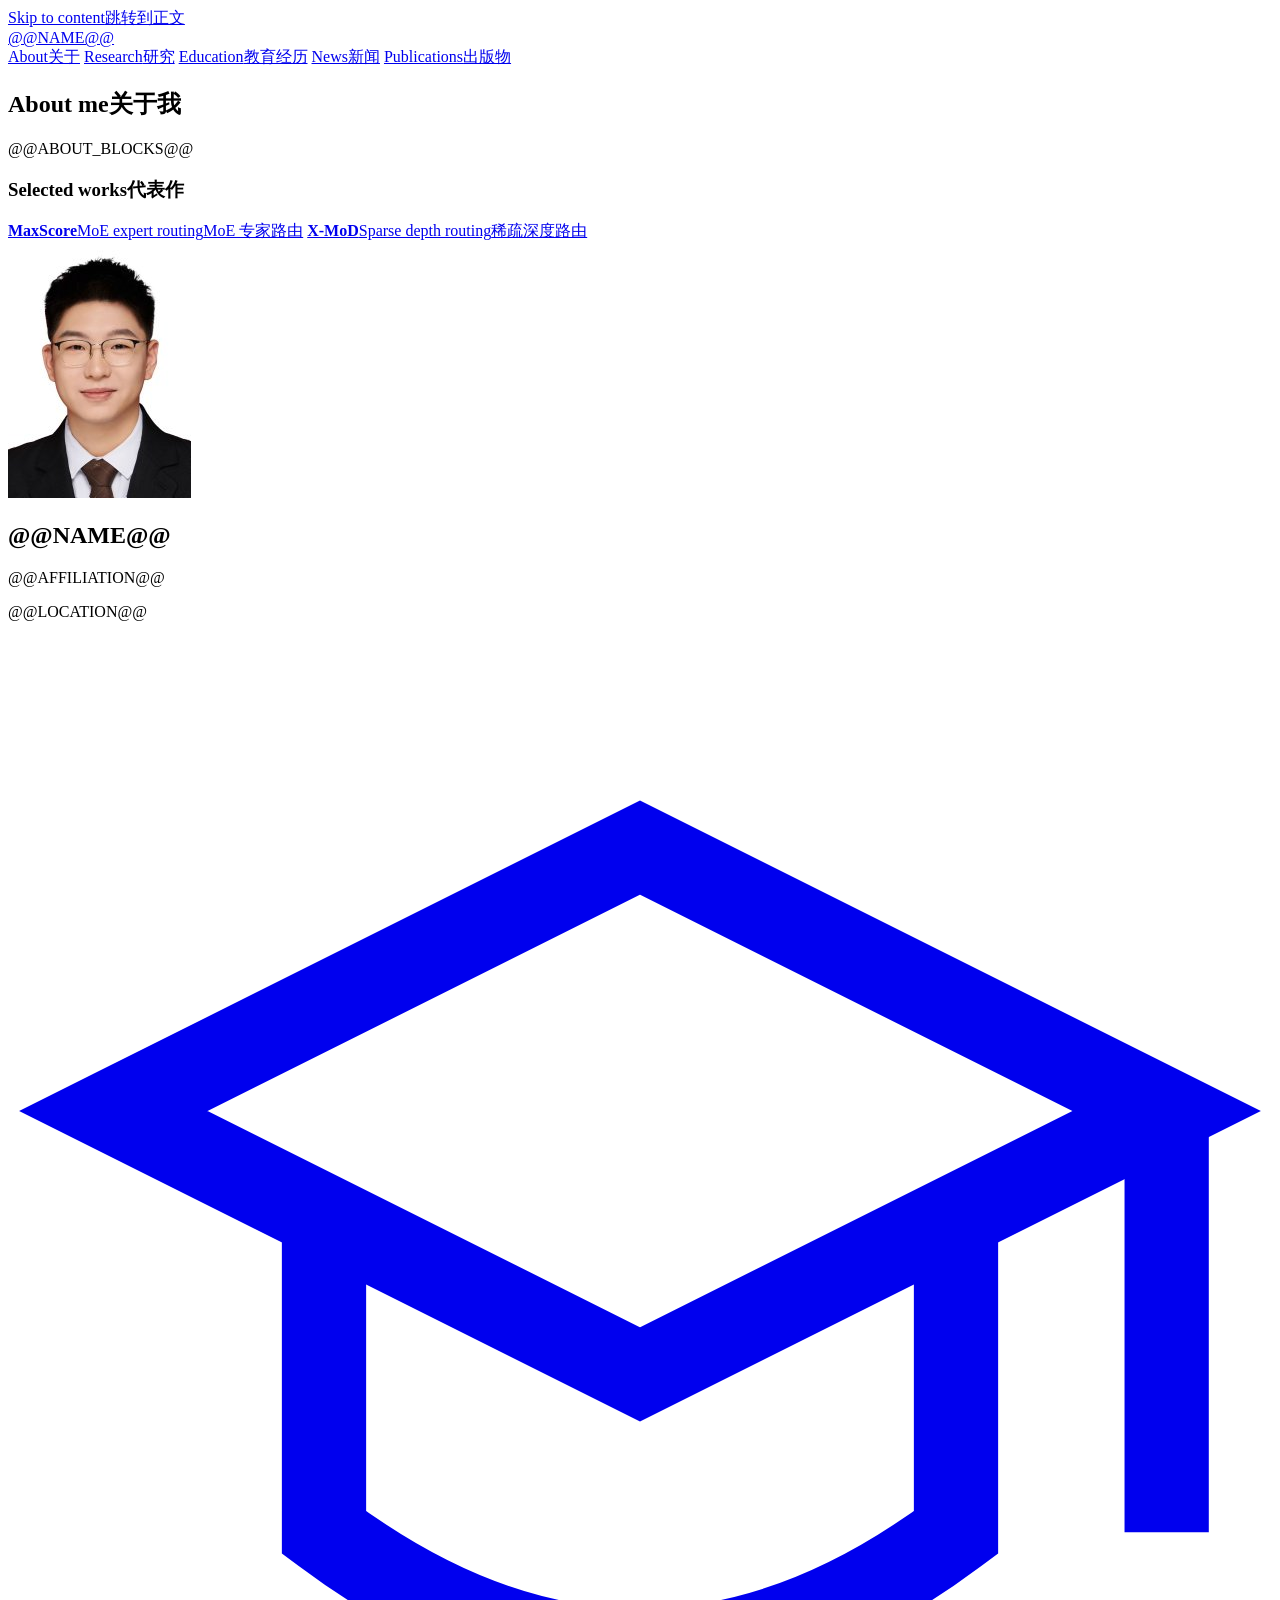
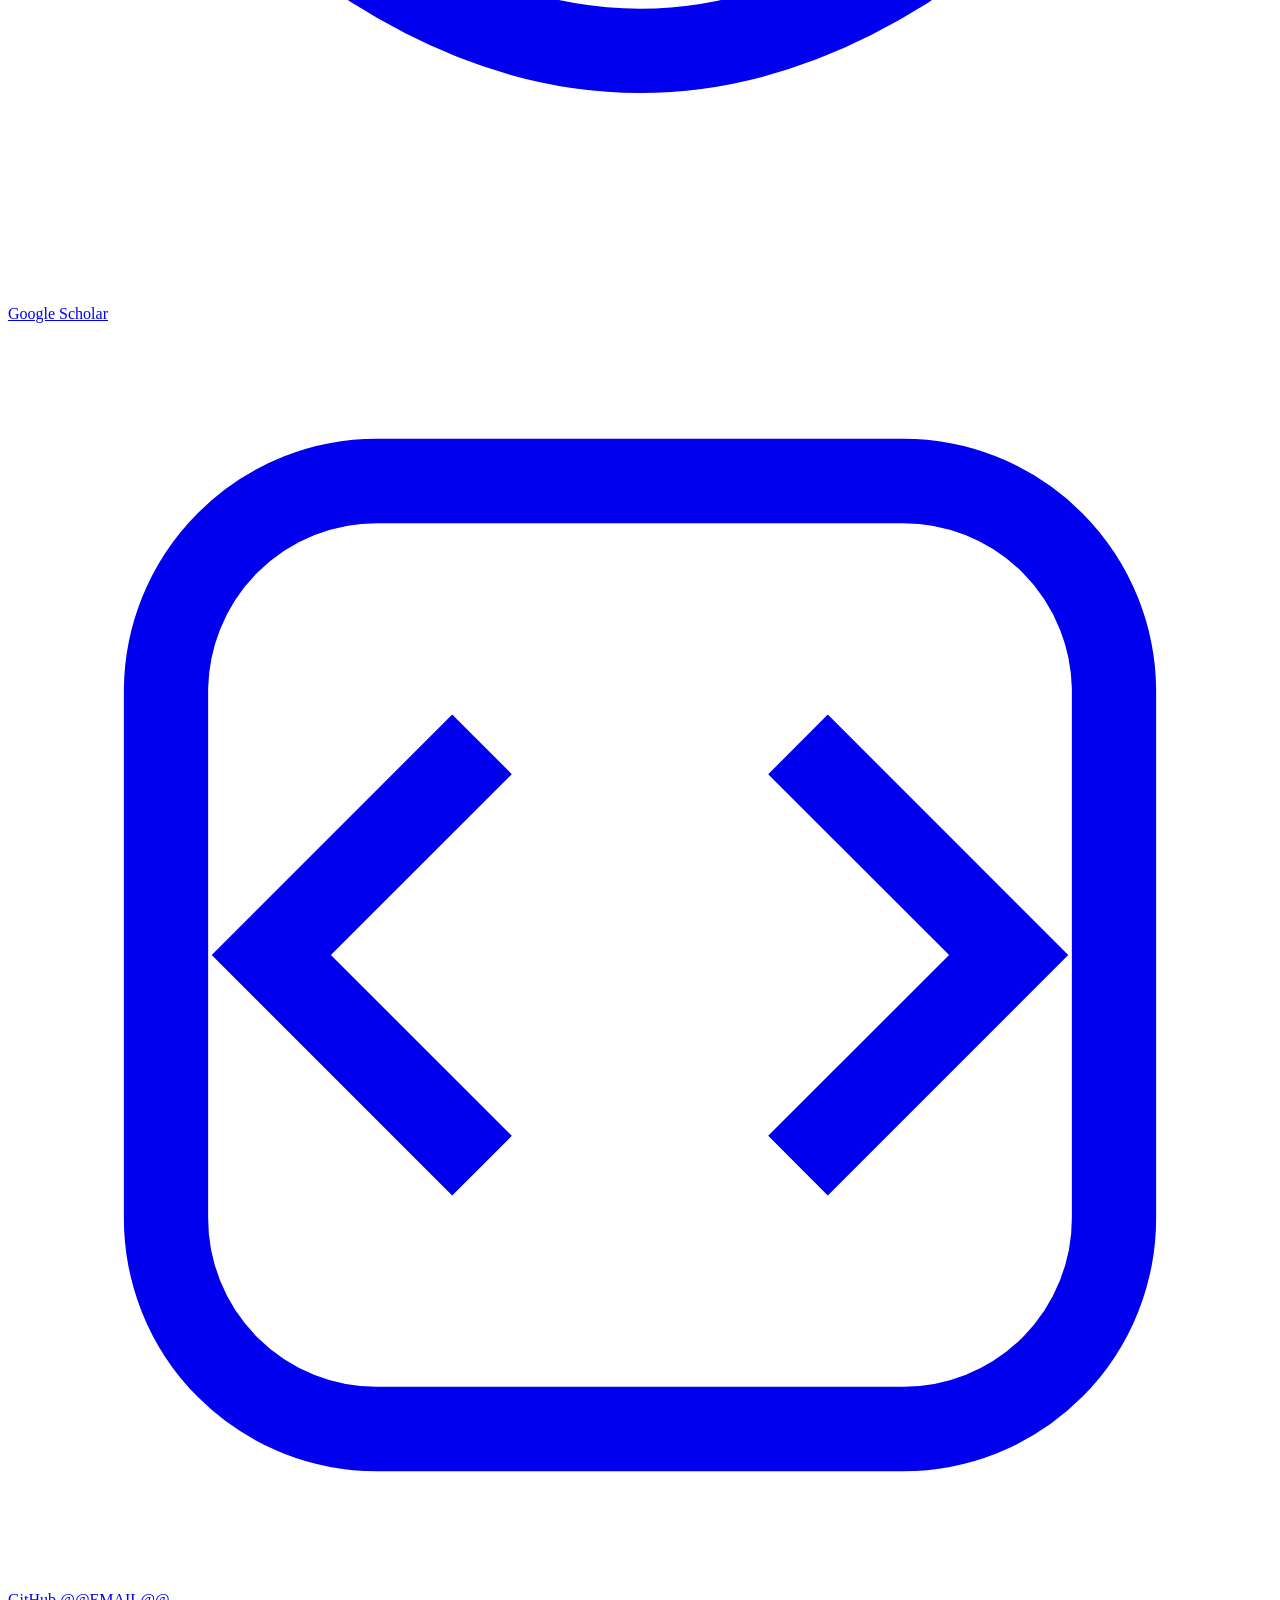
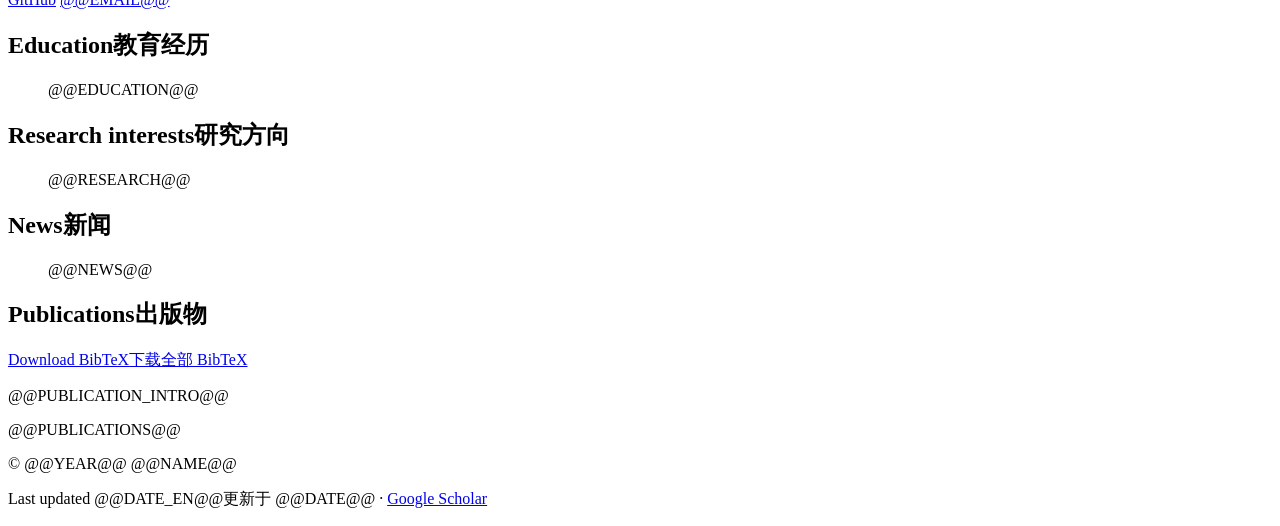
==== template.html @ a6910077 "Highlight conditional computation and selected works" ====
<!doctype html>
<html lang="en">
<head>
  <meta charset="utf-8">
  <meta name="viewport" content="width=device-width, initial-scale=1">
  <meta name="description" content="@@DESCRIPTION@@">
  <meta name="theme-color" content="#2459a9">
  <meta property="og:type" content="profile">
  <meta property="og:title" content="@@NAME@@ | Tianjin University">
  <meta property="og:description" content="@@DESCRIPTION@@">
  <meta property="og:url" content="@@SITE_URL@@">
  <meta property="og:image" content="@@SITE_URL@@assets/portrait.jpg">
  <link rel="canonical" href="@@SITE_URL@@">
  <link rel="icon" href="data:image/svg+xml,%3Csvg xmlns='http://www.w3.org/2000/svg' viewBox='0 0 64 64'%3E%3Crect width='64' height='64' rx='12' fill='%232459a9'/%3E%3Ctext x='32' y='43' font-size='33' text-anchor='middle' fill='white' font-family='Georgia'%3EYF%3C/text%3E%3C/svg%3E">
  <title>@@NAME@@ | Tianjin University</title>
  <style>@@CSS@@</style>
  <script type="application/ld+json">@@STRUCTURED_DATA@@</script>
</head>
<body>
  <a class="skip-link" href="#main"><span data-lang="en">Skip to content</span><span data-lang="zh">跳转到正文</span></a>
  <header class="site-header">
    <div class="header-inner">
      <a class="brand" href="#top">@@NAME@@</a>
      <nav class="site-nav" aria-label="Main navigation">
        <a class="about-nav" href="#about"><span data-lang="en">About</span><span data-lang="zh">关于</span></a>
        <a class="research-nav" href="#research"><span data-lang="en">Research</span><span data-lang="zh">研究</span></a>
        <a class="education-nav" href="#education"><span data-lang="en">Education</span><span data-lang="zh">教育经历</span></a>
        <a href="#news"><span data-lang="en">News</span><span data-lang="zh">新闻</span></a>
        <a href="#publications"><span data-lang="en">Publications</span><span data-lang="zh">出版物</span></a>
      </nav>
      <button id="language-toggle" class="language-toggle" type="button" aria-label="切换为中文" data-enhanced hidden>中文</button>
    </div>
  </header>
  <main class="layout" id="main">
    <div class="intro-row" id="top">
      <section class="about" id="about" aria-labelledby="about-heading">
        <h2 id="about-heading"><span data-lang="en">About me</span><span data-lang="zh">关于我</span></h2>
        @@ABOUT_BLOCKS@@
        <div class="featured-works" role="group" aria-labelledby="featured-works-heading">
          <h3 id="featured-works-heading"><span data-lang="en">Selected works</span><span data-lang="zh">代表作</span></h3>
          <div class="featured-links">
            <a href="#maxscore2025"><strong>MaxScore</strong><span data-lang="en">MoE expert routing</span><span data-lang="zh">MoE 专家路由</span></a>
            <a href="#xmod2026"><strong>X-MoD</strong><span data-lang="en">Sparse depth routing</span><span data-lang="zh">稀疏深度路由</span></a>
          </div>
        </div>
      </section>
      <aside class="profile" aria-label="Researcher profile">
      <img class="portrait" src="assets/portrait.jpg" width="183" height="256" alt="Portrait of @@NAME@@" fetchpriority="high">
      <div class="profile-info">
        <h1>@@NAME@@</h1>
        <p class="affiliation">@@AFFILIATION@@</p>
        <p class="location">@@LOCATION@@</p>
        <div class="profile-links">
          <a href="@@SCHOLAR@@" target="_blank" rel="noopener noreferrer"><svg viewBox="0 0 24 24" fill="none" stroke="currentColor" stroke-width="1.6" aria-hidden="true"><path d="m2 9 10-5 10 5-10 5-10-5Z"/><path d="M6 11v6c4 3 8 3 12 0v-6M22 9v8"/></svg>Google Scholar</a>
          <a href="@@GITHUB@@" target="_blank" rel="noopener noreferrer"><svg viewBox="0 0 24 24" fill="none" stroke="currentColor" stroke-width="1.6" aria-hidden="true"><rect x="3" y="3" width="18" height="18" rx="4"/><path d="m9 8-4 4 4 4m6-8 4 4-4 4"/></svg>GitHub</a>
          <a href="mailto:@@EMAIL@@">@@EMAIL@@</a>
        </div>
      </div>
    </aside>
    </div>
    <div class="background-row">
      <section class="education" id="education" aria-labelledby="education-heading">
        <h2 id="education-heading"><span data-lang="en">Education</span><span data-lang="zh">教育经历</span></h2>
        <ol class="education-list">@@EDUCATION@@</ol>
      </section>
      <section class="research" id="research" aria-labelledby="research-heading">
        <h2 id="research-heading"><span data-lang="en">Research interests</span><span data-lang="zh">研究方向</span></h2>
        <ul class="research-list">@@RESEARCH@@</ul>
      </section>
    </div>
      <section class="news" id="news" aria-labelledby="news-heading">
        <div class="section-heading">
          <h2 id="news-heading"><span data-lang="en">News</span><span data-lang="zh">新闻</span></h2>
        </div>
        <ul class="news-list">@@NEWS@@</ul>
      </section>
      <section id="publications" aria-labelledby="publications-heading">
        <div class="section-heading">
          <h2 id="publications-heading"><span data-lang="en">Publications</span><span data-lang="zh">出版物</span></h2>
          <a class="small-link" href="publications.bib" download><span data-lang="en">Download BibTeX</span><span data-lang="zh">下载全部 BibTeX</span></a>
        </div>
        <p class="publication-intro">@@PUBLICATION_INTRO@@</p>
        <div id="publication-list">@@PUBLICATIONS@@</div>
      </section>
  </main>
  <footer class="site-footer">
    <p>© @@YEAR@@ @@NAME@@</p>
    <p><span data-lang="en">Last updated @@DATE_EN@@</span><span data-lang="zh">更新于 @@DATE@@</span> · <a href="@@SCHOLAR@@" target="_blank" rel="noopener noreferrer">Google Scholar</a></p>
  </footer>
  <dialog class="figure-dialog" id="figure-dialog" aria-labelledby="figure-dialog-title">
    <div class="figure-dialog-header">
      <h2 id="figure-dialog-title"></h2>
      <button id="close-figure" type="button"><span data-lang="en">Close</span><span data-lang="zh">关闭</span></button>
    </div>
    <img id="figure-dialog-image" alt="">
    <div class="figure-dialog-footer"><p id="figure-dialog-caption"></p></div>
  </dialog>
  <script>@@JS@@</script>
</body>
</html>
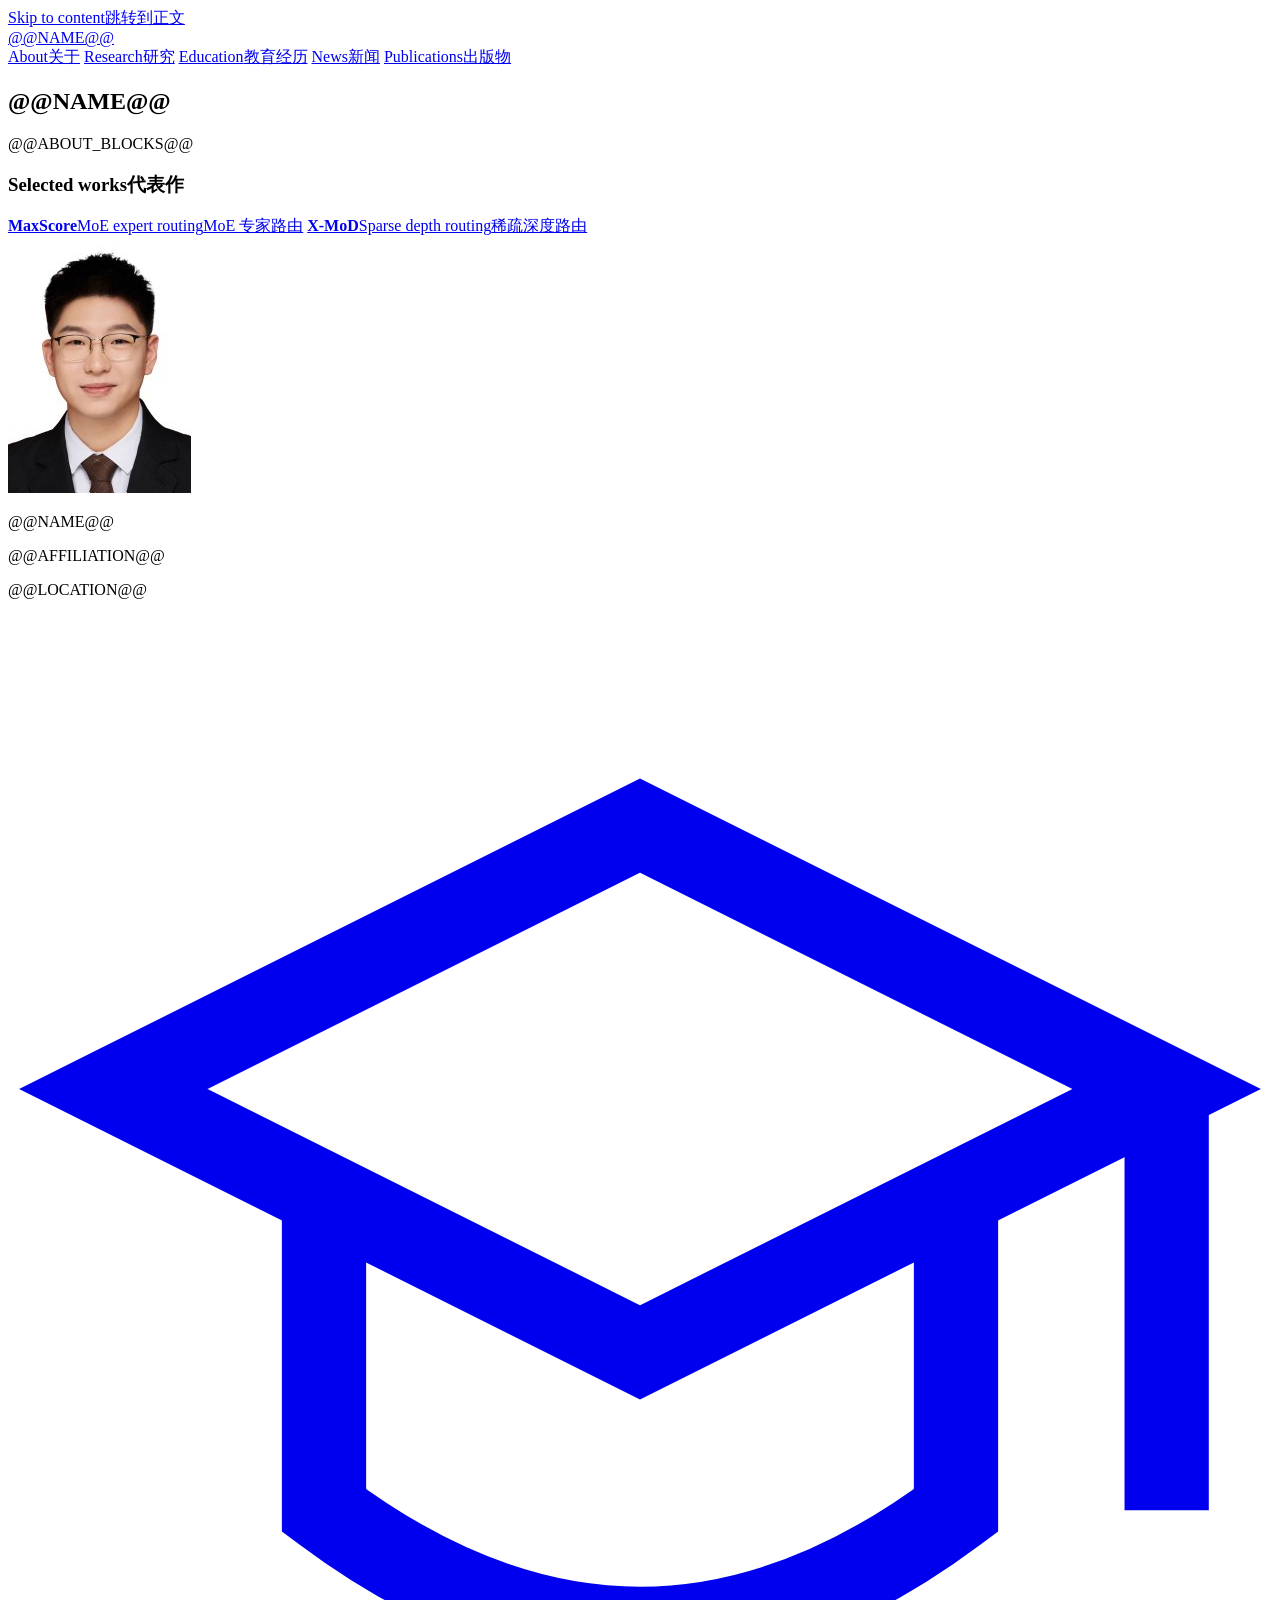
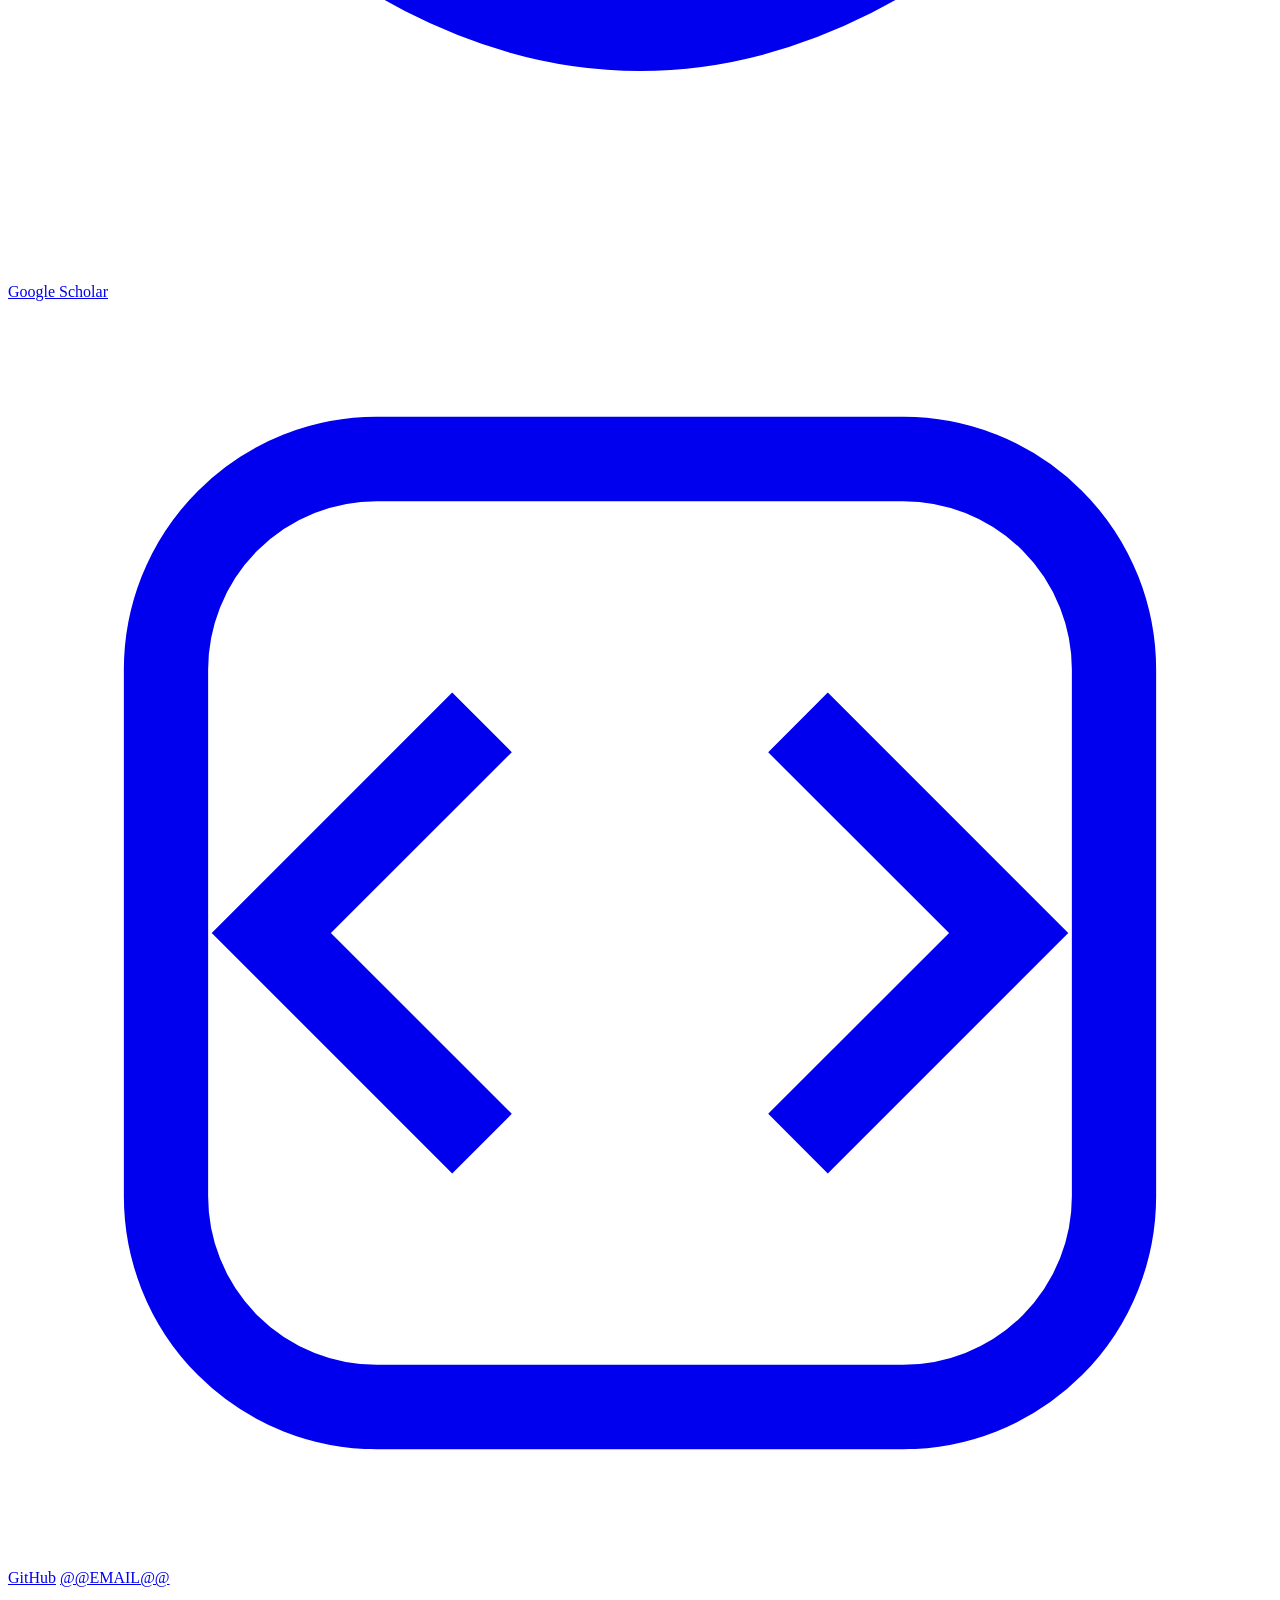
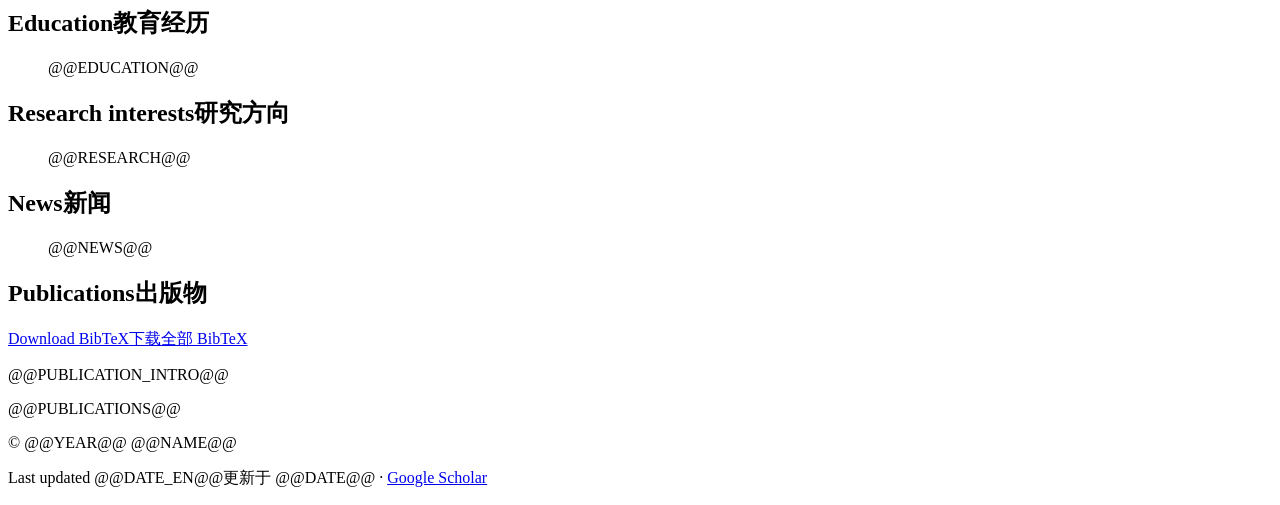
==== commit 0acb2c76: "Polish academic homepage layout and typography" ====
--- a/template.html
+++ b/template.html
@@ -34,7 +34,7 @@
   <main class="layout" id="main">
     <div class="intro-row" id="top">
       <section class="about" id="about" aria-labelledby="about-heading">
-        <h2 id="about-heading"><span data-lang="en">About me</span><span data-lang="zh">关于我</span></h2>
+        <h1 id="about-heading">@@NAME@@</h1>
         @@ABOUT_BLOCKS@@
         <div class="featured-works" role="group" aria-labelledby="featured-works-heading">
           <h3 id="featured-works-heading"><span data-lang="en">Selected works</span><span data-lang="zh">代表作</span></h3>
@@ -47,7 +47,7 @@
       <aside class="profile" aria-label="Researcher profile">
       <img class="portrait" src="assets/portrait.jpg" width="183" height="256" alt="Portrait of @@NAME@@" fetchpriority="high">
       <div class="profile-info">
-        <h1>@@NAME@@</h1>
+        <p class="profile-name" aria-hidden="true">@@NAME@@</p>
         <p class="affiliation">@@AFFILIATION@@</p>
         <p class="location">@@LOCATION@@</p>
         <div class="profile-links">
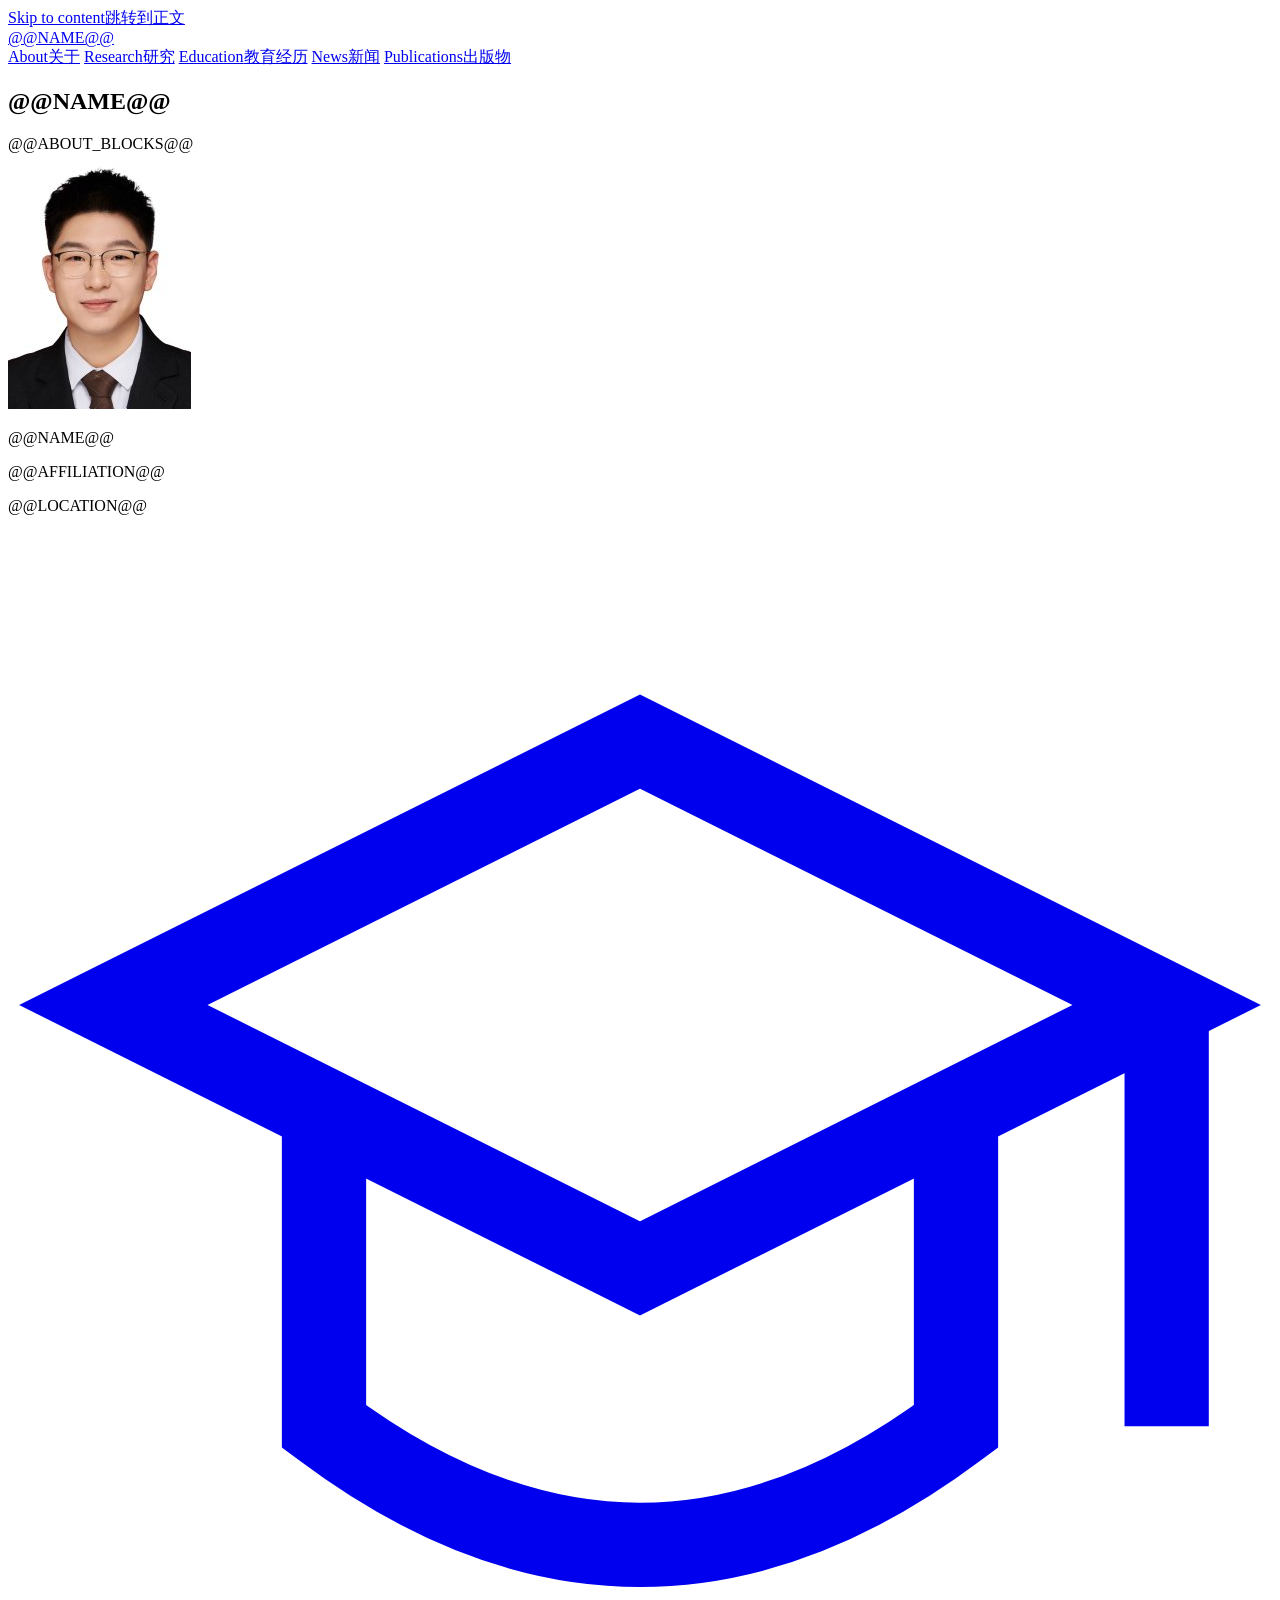
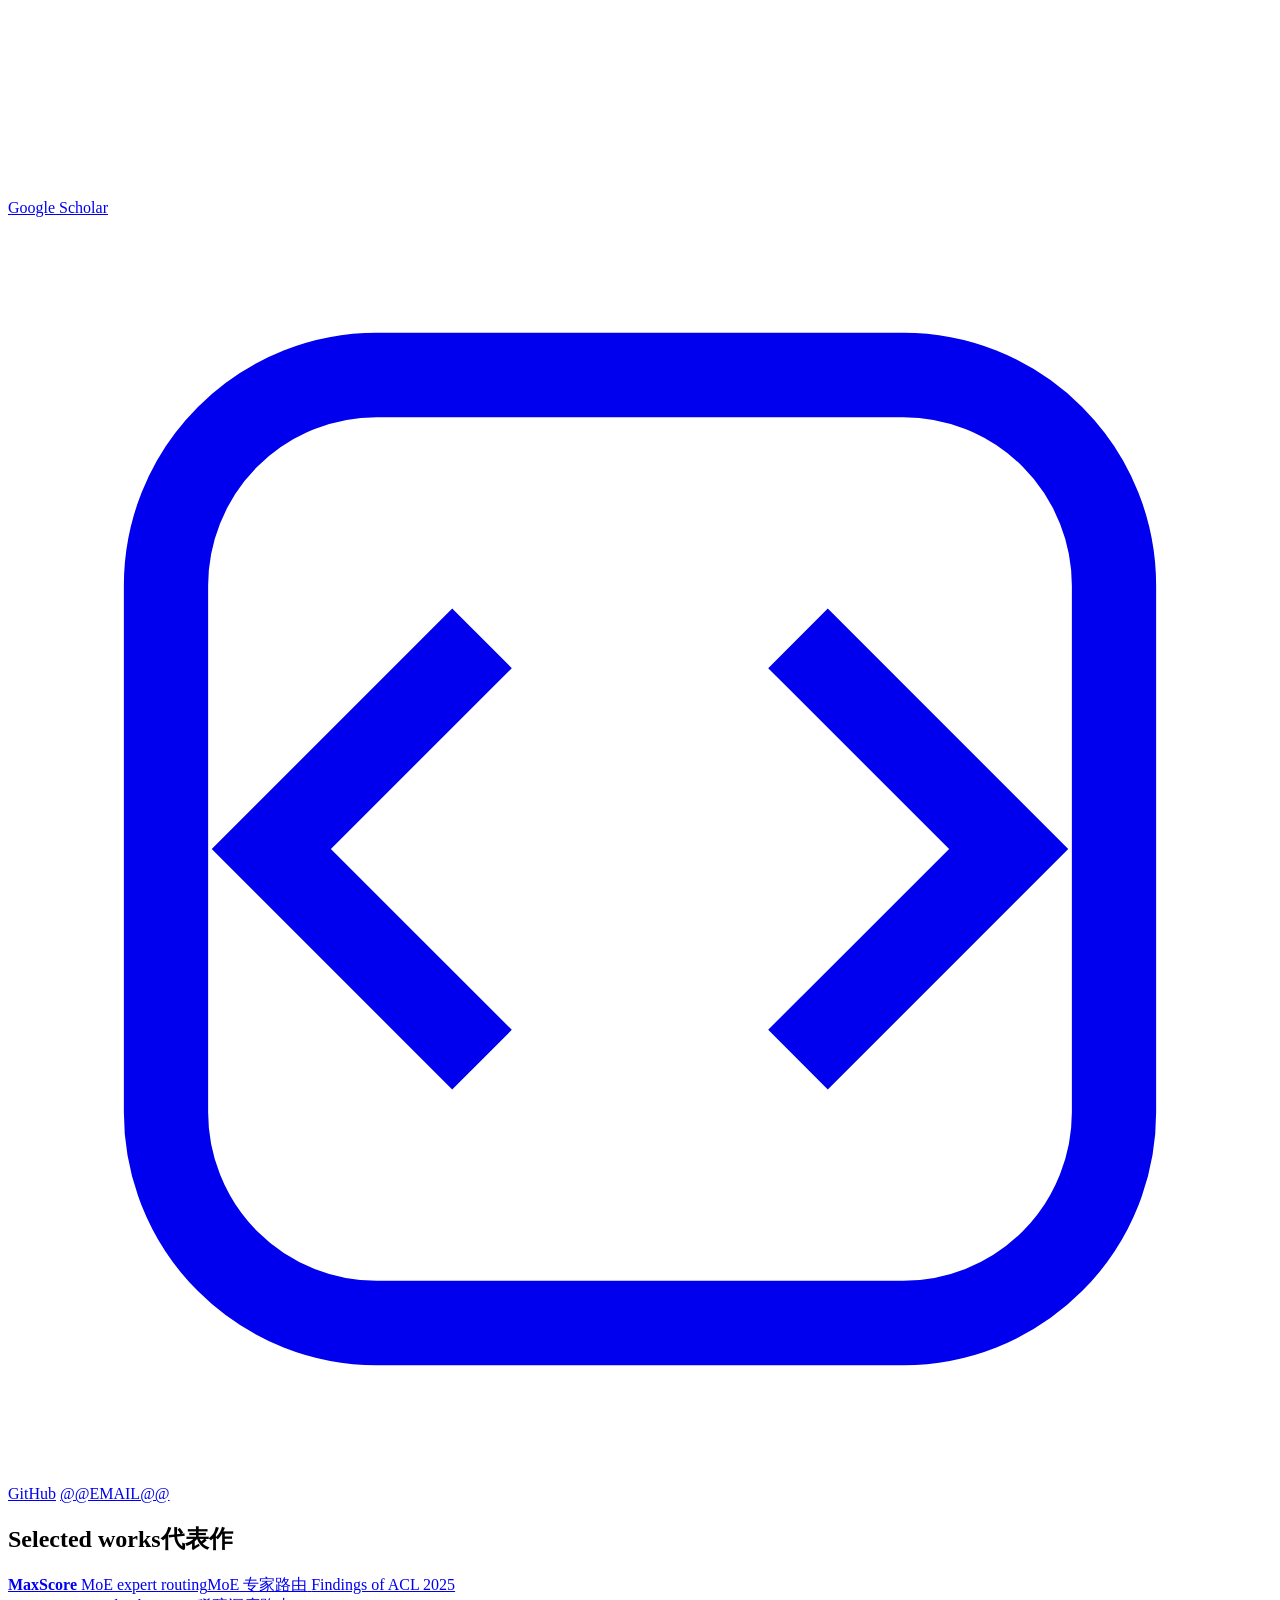
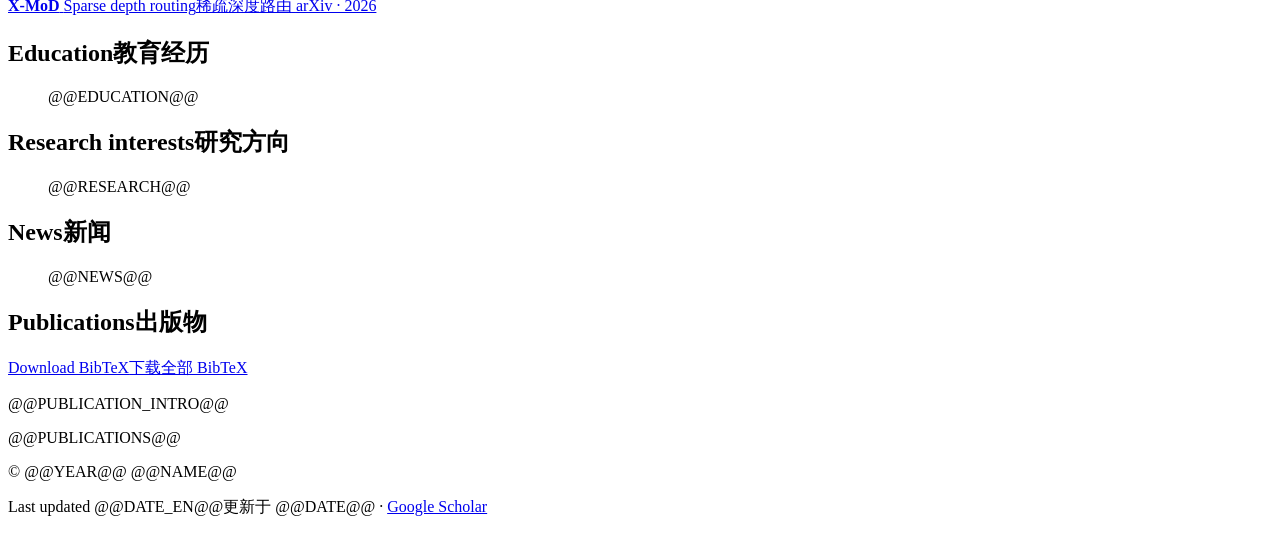
==== commit 8339619f: "Distinguish selected works and polish the academic homepage hero" ====
--- a/template.html
+++ b/template.html
@@ -4,14 +4,14 @@
   <meta charset="utf-8">
   <meta name="viewport" content="width=device-width, initial-scale=1">
   <meta name="description" content="@@DESCRIPTION@@">
-  <meta name="theme-color" content="#2459a9">
+  <meta name="theme-color" content="#174e69">
   <meta property="og:type" content="profile">
   <meta property="og:title" content="@@NAME@@ | Tianjin University">
   <meta property="og:description" content="@@DESCRIPTION@@">
   <meta property="og:url" content="@@SITE_URL@@">
   <meta property="og:image" content="@@SITE_URL@@assets/portrait.jpg">
   <link rel="canonical" href="@@SITE_URL@@">
-  <link rel="icon" href="data:image/svg+xml,%3Csvg xmlns='http://www.w3.org/2000/svg' viewBox='0 0 64 64'%3E%3Crect width='64' height='64' rx='12' fill='%232459a9'/%3E%3Ctext x='32' y='43' font-size='33' text-anchor='middle' fill='white' font-family='Georgia'%3EYF%3C/text%3E%3C/svg%3E">
+  <link rel="icon" href="data:image/svg+xml,%3Csvg xmlns='http://www.w3.org/2000/svg' viewBox='0 0 64 64'%3E%3Crect width='64' height='64' rx='12' fill='%23174e69'/%3E%3Ctext x='32' y='43' font-size='33' text-anchor='middle' fill='white' font-family='Georgia'%3EYF%3C/text%3E%3C/svg%3E">
   <title>@@NAME@@ | Tianjin University</title>
   <style>@@CSS@@</style>
   <script type="application/ld+json">@@STRUCTURED_DATA@@</script>
@@ -36,27 +36,50 @@
       <section class="about" id="about" aria-labelledby="about-heading">
         <h1 id="about-heading">@@NAME@@</h1>
         @@ABOUT_BLOCKS@@
-        <div class="featured-works" role="group" aria-labelledby="featured-works-heading">
-          <h3 id="featured-works-heading"><span data-lang="en">Selected works</span><span data-lang="zh">代表作</span></h3>
-          <div class="featured-links">
-            <a href="#maxscore2025"><strong>MaxScore</strong><span data-lang="en">MoE expert routing</span><span data-lang="zh">MoE 专家路由</span></a>
-            <a href="#xmod2026"><strong>X-MoD</strong><span data-lang="en">Sparse depth routing</span><span data-lang="zh">稀疏深度路由</span></a>
+      </section>
+      <aside class="profile" aria-label="Researcher profile">
+        <img class="portrait" src="assets/portrait.jpg" width="183" height="256" alt="Portrait of @@NAME@@" fetchpriority="high">
+        <div class="profile-info">
+          <p class="profile-name" aria-hidden="true">@@NAME@@</p>
+          <p class="affiliation">@@AFFILIATION@@</p>
+          <p class="location">@@LOCATION@@</p>
+          <div class="profile-links">
+            <a href="@@SCHOLAR@@" target="_blank" rel="noopener noreferrer"><svg viewBox="0 0 24 24" fill="none" stroke="currentColor" stroke-width="1.6" aria-hidden="true"><path d="m2 9 10-5 10 5-10 5-10-5Z"/><path d="M6 11v6c4 3 8 3 12 0v-6M22 9v8"/></svg>Google Scholar</a>
+            <a href="@@GITHUB@@" target="_blank" rel="noopener noreferrer"><svg viewBox="0 0 24 24" fill="none" stroke="currentColor" stroke-width="1.6" aria-hidden="true"><rect x="3" y="3" width="18" height="18" rx="4"/><path d="m9 8-4 4 4 4m6-8 4 4-4 4"/></svg>GitHub</a>
+            <a href="mailto:@@EMAIL@@">@@EMAIL@@</a>
           </div>
         </div>
+      </aside>
+      <section class="featured-works" aria-labelledby="featured-works-heading">
+        <h2 id="featured-works-heading"><span data-lang="en">Selected works</span><span data-lang="zh">代表作</span></h2>
+        <div class="featured-links">
+          <a class="featured-card featured-card--experts" href="#maxscore2025">
+            <div class="featured-card-copy">
+              <strong>MaxScore</strong>
+              <span class="featured-topic" data-lang="en">MoE expert routing</span><span class="featured-topic" data-lang="zh">MoE 专家路由</span>
+              <span class="featured-venue">Findings of ACL 2025</span>
+            </div>
+            <div class="feature-art expert-routing" aria-hidden="true">
+              <div class="expert-tokens"><i></i><i></i><i></i></div>
+              <div class="expert-paths"><i></i><i></i><i></i><i></i></div>
+              <div class="expert-nodes"><i></i><i></i><i></i></div>
+            </div>
+          </a>
+          <a class="featured-card featured-card--depth" href="#xmod2026">
+            <div class="featured-card-copy">
+              <strong>X-MoD</strong>
+              <span class="featured-topic" data-lang="en">Sparse depth routing</span><span class="featured-topic" data-lang="zh">稀疏深度路由</span>
+              <span class="featured-venue">arXiv · 2026</span>
+            </div>
+            <div class="feature-art depth-routing" aria-hidden="true">
+              <div class="depth-layer dense-layer"><i></i><i></i><i></i><i></i><i></i></div>
+              <div class="depth-layer sparse-layer"><i></i><i></i><i></i><i></i><i></i></div>
+              <div class="depth-layer sparse-layer"><i></i><i></i><i></i><i></i><i></i></div>
+              <div class="depth-layer dense-layer"><i></i><i></i><i></i><i></i><i></i></div>
+            </div>
+          </a>
+        </div>
       </section>
-      <aside class="profile" aria-label="Researcher profile">
-      <img class="portrait" src="assets/portrait.jpg" width="183" height="256" alt="Portrait of @@NAME@@" fetchpriority="high">
-      <div class="profile-info">
-        <p class="profile-name" aria-hidden="true">@@NAME@@</p>
-        <p class="affiliation">@@AFFILIATION@@</p>
-        <p class="location">@@LOCATION@@</p>
-        <div class="profile-links">
-          <a href="@@SCHOLAR@@" target="_blank" rel="noopener noreferrer"><svg viewBox="0 0 24 24" fill="none" stroke="currentColor" stroke-width="1.6" aria-hidden="true"><path d="m2 9 10-5 10 5-10 5-10-5Z"/><path d="M6 11v6c4 3 8 3 12 0v-6M22 9v8"/></svg>Google Scholar</a>
-          <a href="@@GITHUB@@" target="_blank" rel="noopener noreferrer"><svg viewBox="0 0 24 24" fill="none" stroke="currentColor" stroke-width="1.6" aria-hidden="true"><rect x="3" y="3" width="18" height="18" rx="4"/><path d="m9 8-4 4 4 4m6-8 4 4-4 4"/></svg>GitHub</a>
-          <a href="mailto:@@EMAIL@@">@@EMAIL@@</a>
-        </div>
-      </div>
-    </aside>
     </div>
     <div class="background-row">
       <section class="education" id="education" aria-labelledby="education-heading">
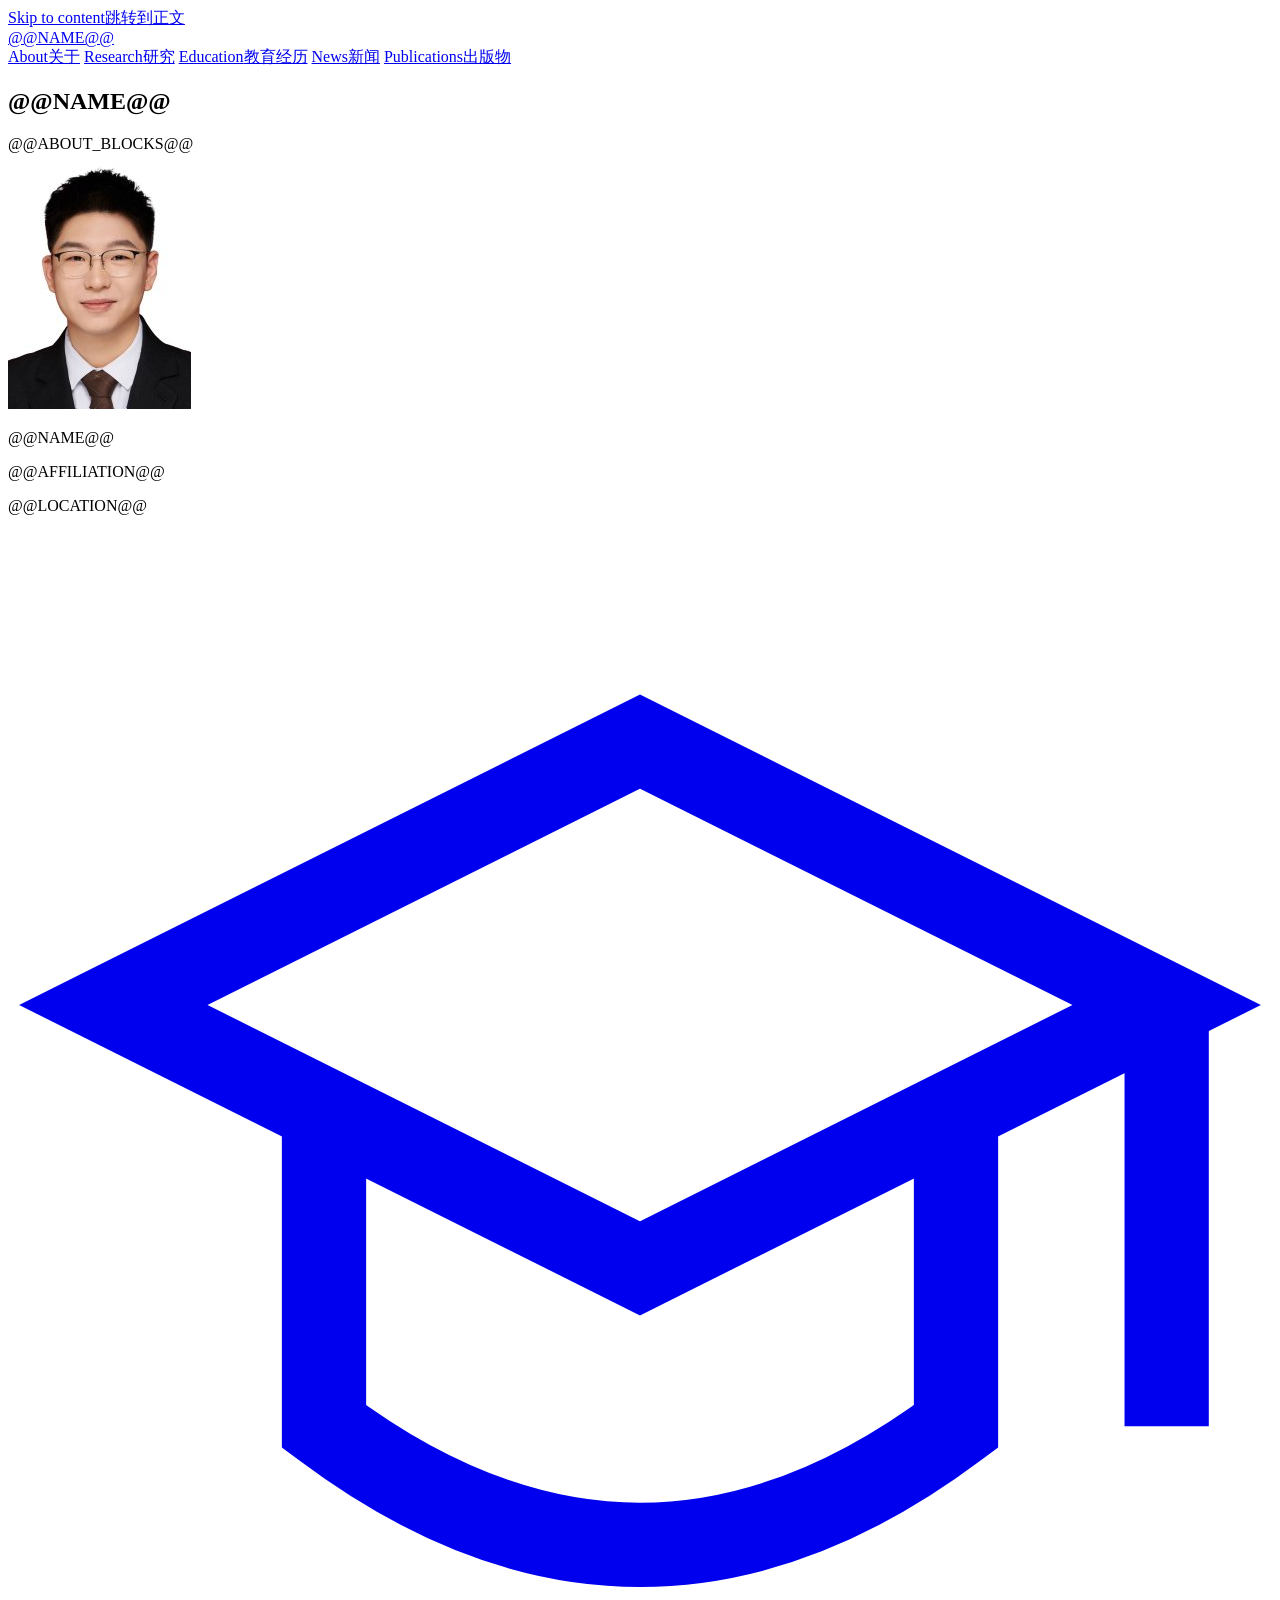
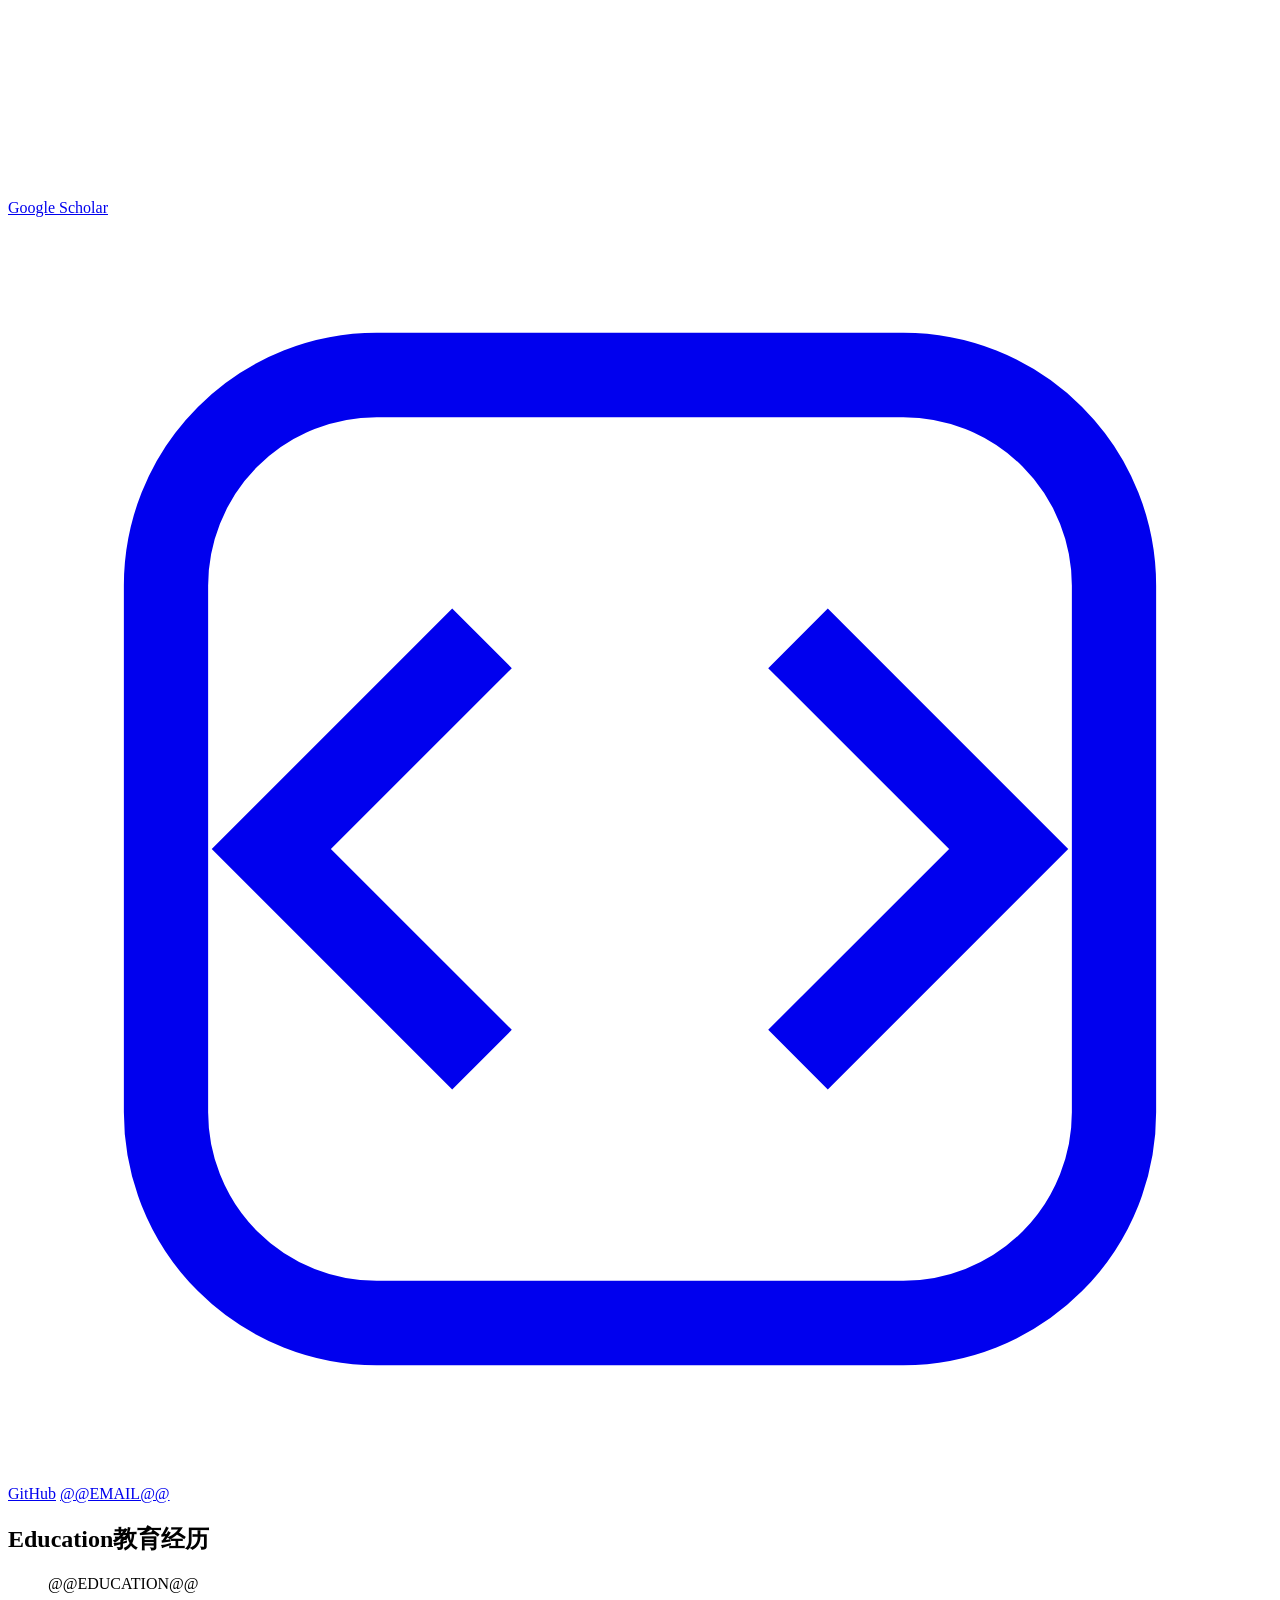
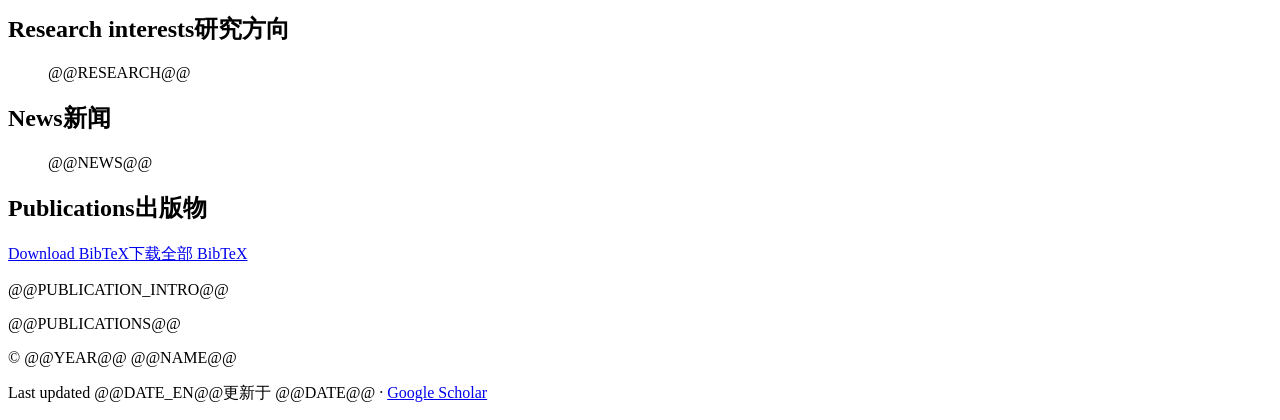
==== commit 7ccc486a: "Simplify the bilingual research introduction" ====
--- a/template.html
+++ b/template.html
@@ -50,36 +50,6 @@
           </div>
         </div>
       </aside>
-      <section class="featured-works" aria-labelledby="featured-works-heading">
-        <h2 id="featured-works-heading"><span data-lang="en">Selected works</span><span data-lang="zh">代表作</span></h2>
-        <div class="featured-links">
-          <a class="featured-card featured-card--experts" href="#maxscore2025">
-            <div class="featured-card-copy">
-              <strong>MaxScore</strong>
-              <span class="featured-topic" data-lang="en">MoE expert routing</span><span class="featured-topic" data-lang="zh">MoE 专家路由</span>
-              <span class="featured-venue">Findings of ACL 2025</span>
-            </div>
-            <div class="feature-art expert-routing" aria-hidden="true">
-              <div class="expert-tokens"><i></i><i></i><i></i></div>
-              <div class="expert-paths"><i></i><i></i><i></i><i></i></div>
-              <div class="expert-nodes"><i></i><i></i><i></i></div>
-            </div>
-          </a>
-          <a class="featured-card featured-card--depth" href="#xmod2026">
-            <div class="featured-card-copy">
-              <strong>X-MoD</strong>
-              <span class="featured-topic" data-lang="en">Sparse depth routing</span><span class="featured-topic" data-lang="zh">稀疏深度路由</span>
-              <span class="featured-venue">arXiv · 2026</span>
-            </div>
-            <div class="feature-art depth-routing" aria-hidden="true">
-              <div class="depth-layer dense-layer"><i></i><i></i><i></i><i></i><i></i></div>
-              <div class="depth-layer sparse-layer"><i></i><i></i><i></i><i></i><i></i></div>
-              <div class="depth-layer sparse-layer"><i></i><i></i><i></i><i></i><i></i></div>
-              <div class="depth-layer dense-layer"><i></i><i></i><i></i><i></i><i></i></div>
-            </div>
-          </a>
-        </div>
-      </section>
     </div>
     <div class="background-row">
       <section class="education" id="education" aria-labelledby="education-heading">
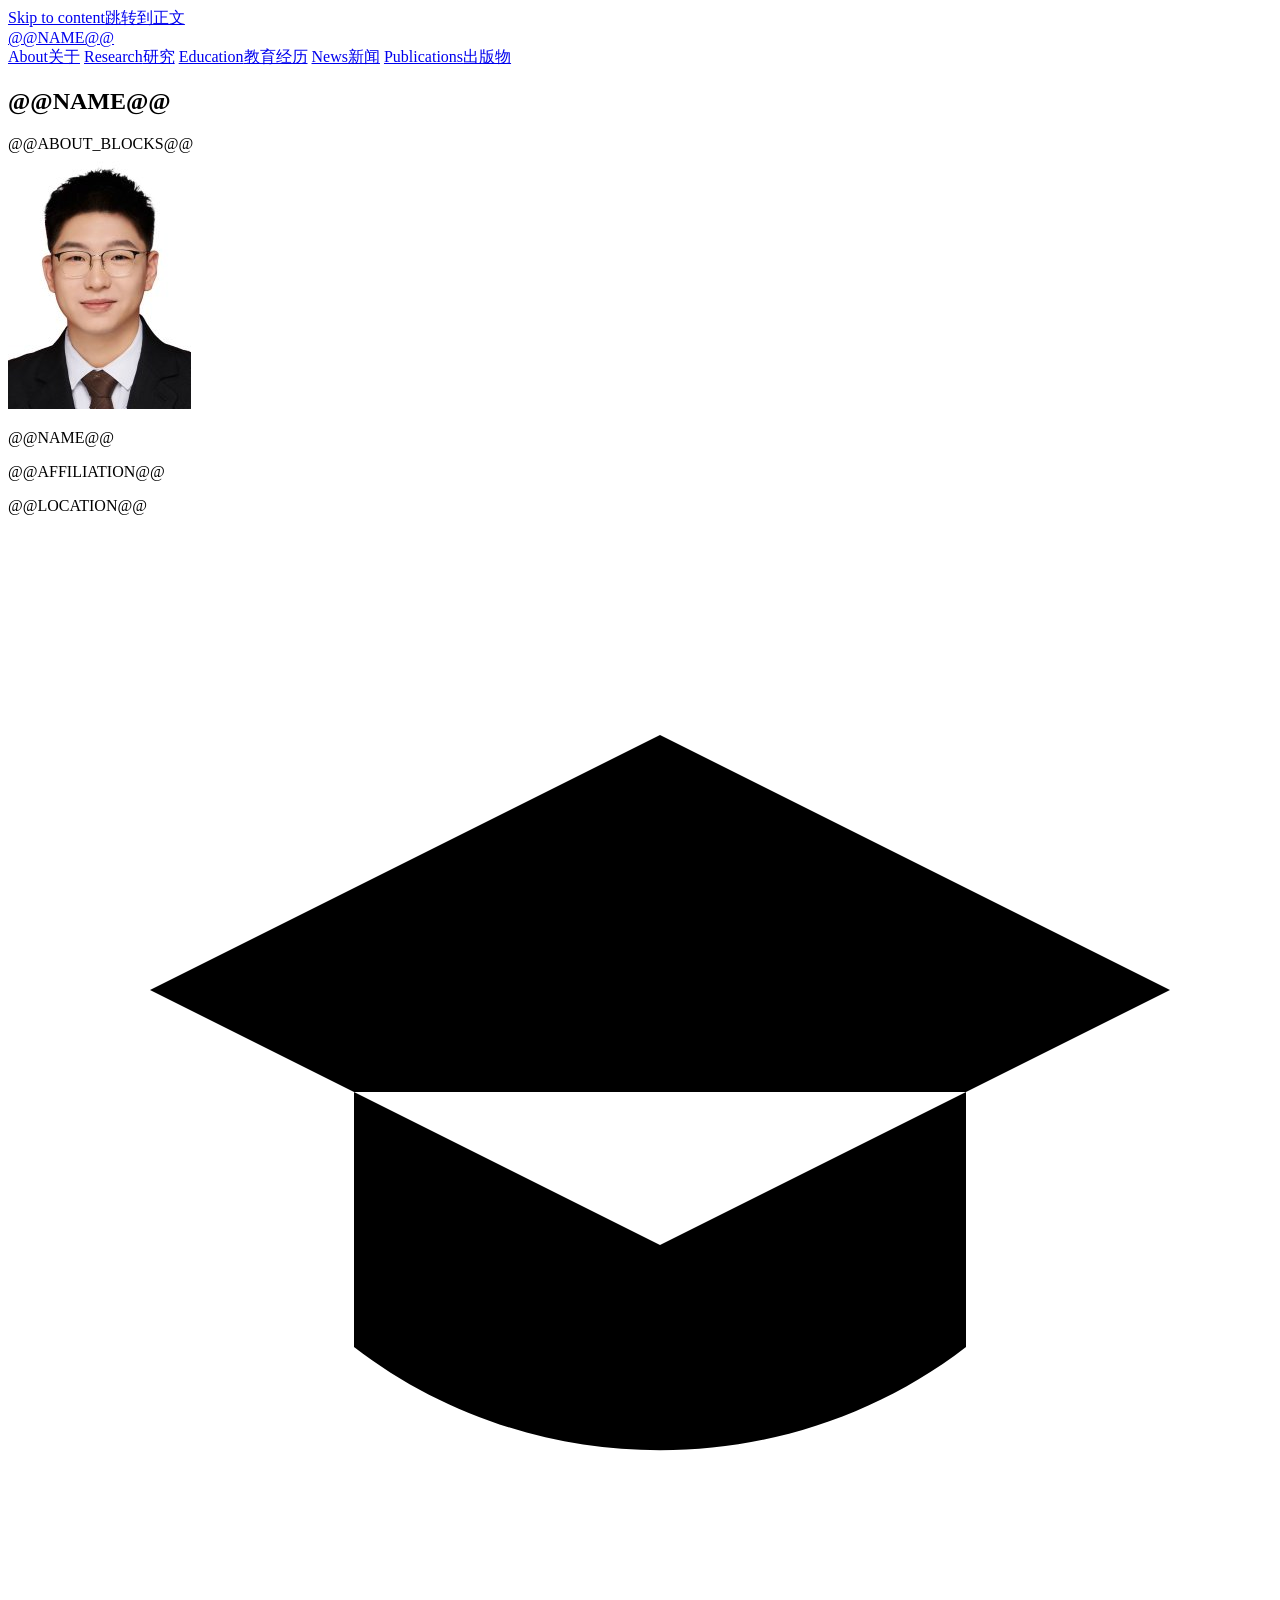
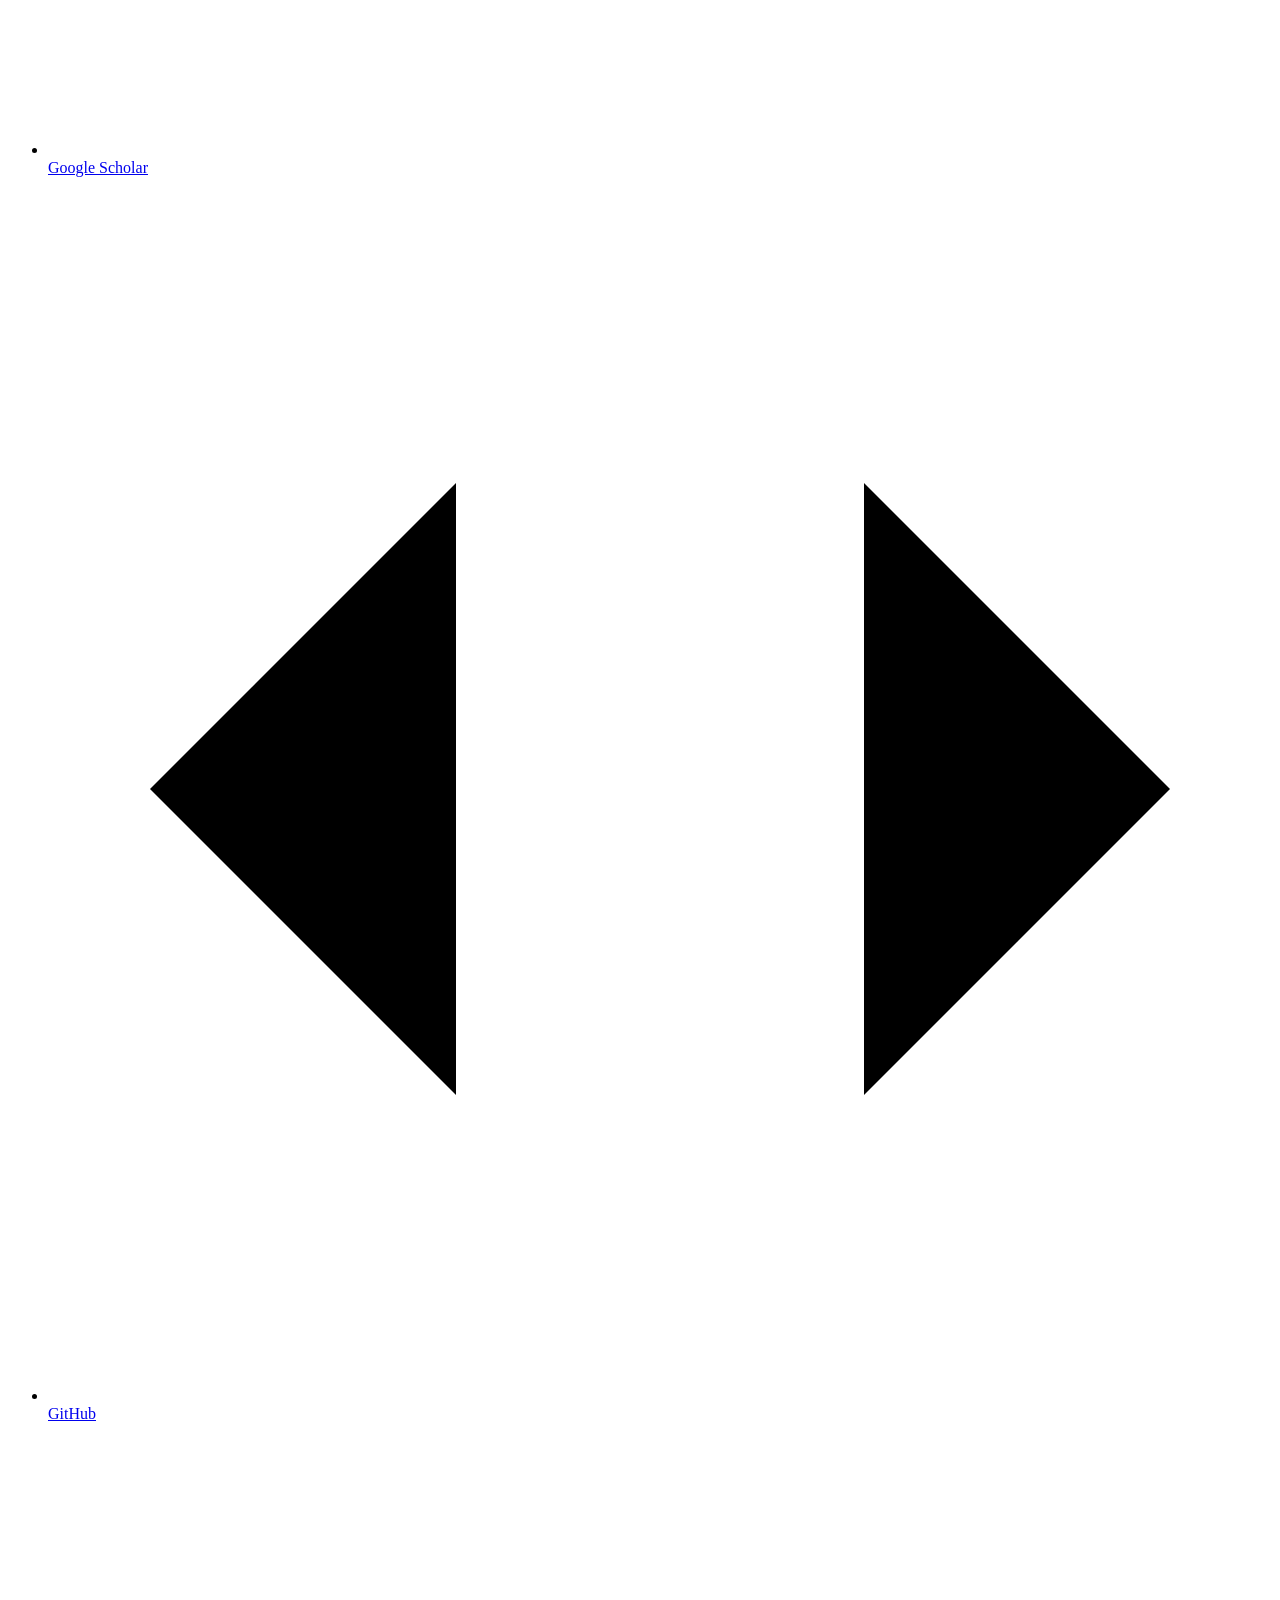
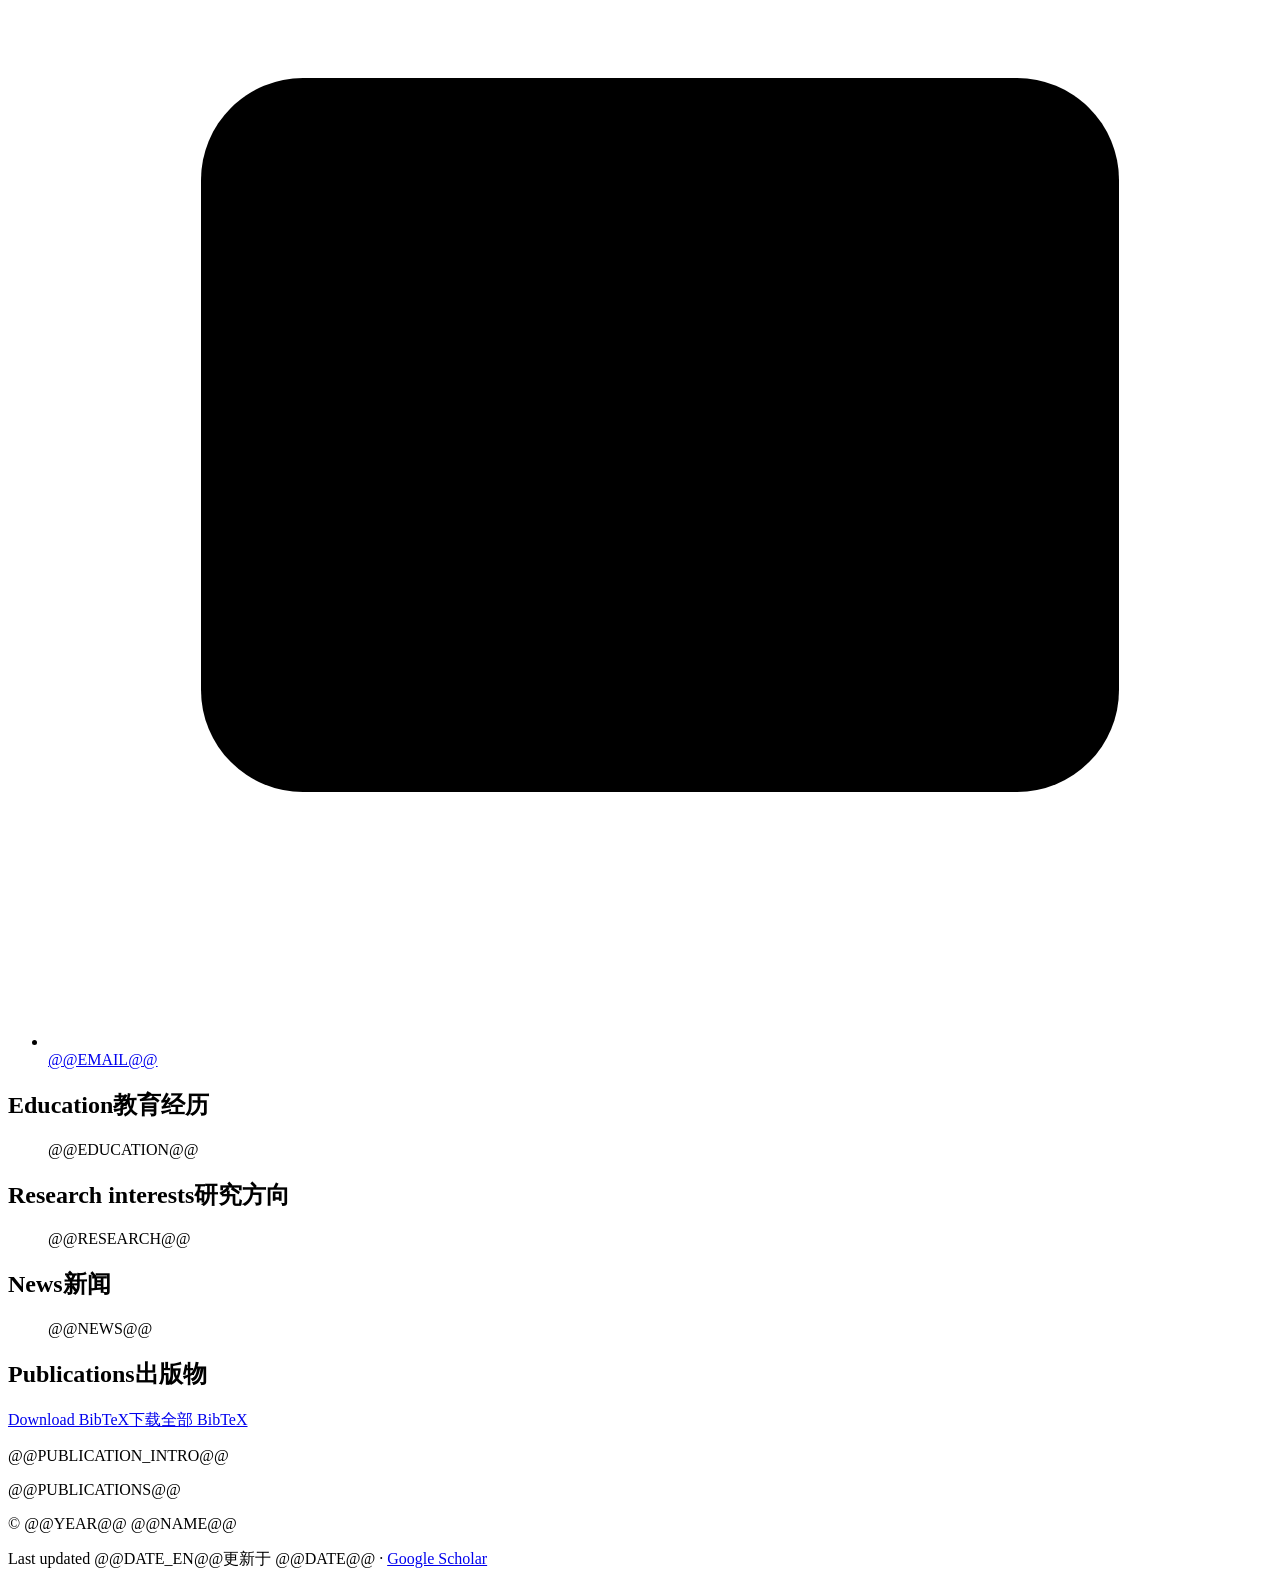
==== commit 4b6081d6: "Redesign profile and unify contact icons" ====
--- a/template.html
+++ b/template.html
@@ -38,17 +38,34 @@
         @@ABOUT_BLOCKS@@
       </section>
       <aside class="profile" aria-label="Researcher profile">
-        <img class="portrait" src="assets/portrait.jpg" width="183" height="256" alt="Portrait of @@NAME@@" fetchpriority="high">
-        <div class="profile-info">
-          <p class="profile-name" aria-hidden="true">@@NAME@@</p>
-          <p class="affiliation">@@AFFILIATION@@</p>
-          <p class="location">@@LOCATION@@</p>
-          <div class="profile-links">
-            <a href="@@SCHOLAR@@" target="_blank" rel="noopener noreferrer"><svg viewBox="0 0 24 24" fill="none" stroke="currentColor" stroke-width="1.6" aria-hidden="true"><path d="m2 9 10-5 10 5-10 5-10-5Z"/><path d="M6 11v6c4 3 8 3 12 0v-6M22 9v8"/></svg>Google Scholar</a>
-            <a href="@@GITHUB@@" target="_blank" rel="noopener noreferrer"><svg viewBox="0 0 24 24" fill="none" stroke="currentColor" stroke-width="1.6" aria-hidden="true"><rect x="3" y="3" width="18" height="18" rx="4"/><path d="m9 8-4 4 4 4m6-8 4 4-4 4"/></svg>GitHub</a>
-            <a href="mailto:@@EMAIL@@">@@EMAIL@@</a>
+        <div class="profile-identity">
+          <img class="portrait" src="assets/portrait.jpg" width="183" height="256" alt="Portrait of @@NAME@@" fetchpriority="high">
+          <div class="profile-info">
+            <p class="profile-name" aria-hidden="true">@@NAME@@</p>
+            <p class="affiliation">@@AFFILIATION@@</p>
+            <p class="location">@@LOCATION@@</p>
           </div>
         </div>
+        <ul class="profile-links">
+          <li>
+            <a href="@@SCHOLAR@@" target="_blank" rel="noopener noreferrer">
+              <span class="profile-icon"><svg viewBox="0 0 24 24" aria-hidden="true" focusable="false"><path d="m2 9 10-5 10 5-10 5-10-5Z M6 11v5c3.5 2.7 8.5 2.7 12 0v-5 M22 9v6"/></svg></span>
+              <span>Google Scholar</span>
+            </a>
+          </li>
+          <li>
+            <a href="@@GITHUB@@" target="_blank" rel="noopener noreferrer">
+              <span class="profile-icon"><svg viewBox="0 0 24 24" aria-hidden="true" focusable="false"><path d="m8 6-6 6 6 6m8-12 6 6-6 6m-2-14-4 16"/></svg></span>
+              <span>GitHub</span>
+            </a>
+          </li>
+          <li class="profile-email">
+            <a href="mailto:@@EMAIL@@">
+              <span class="profile-icon"><svg viewBox="0 0 24 24" aria-hidden="true" focusable="false"><rect x="3" y="5" width="18" height="14" rx="2"/><path d="m3 7 9 6 9-6"/></svg></span>
+              <span>@@EMAIL@@</span>
+            </a>
+          </li>
+        </ul>
       </aside>
     </div>
     <div class="background-row">
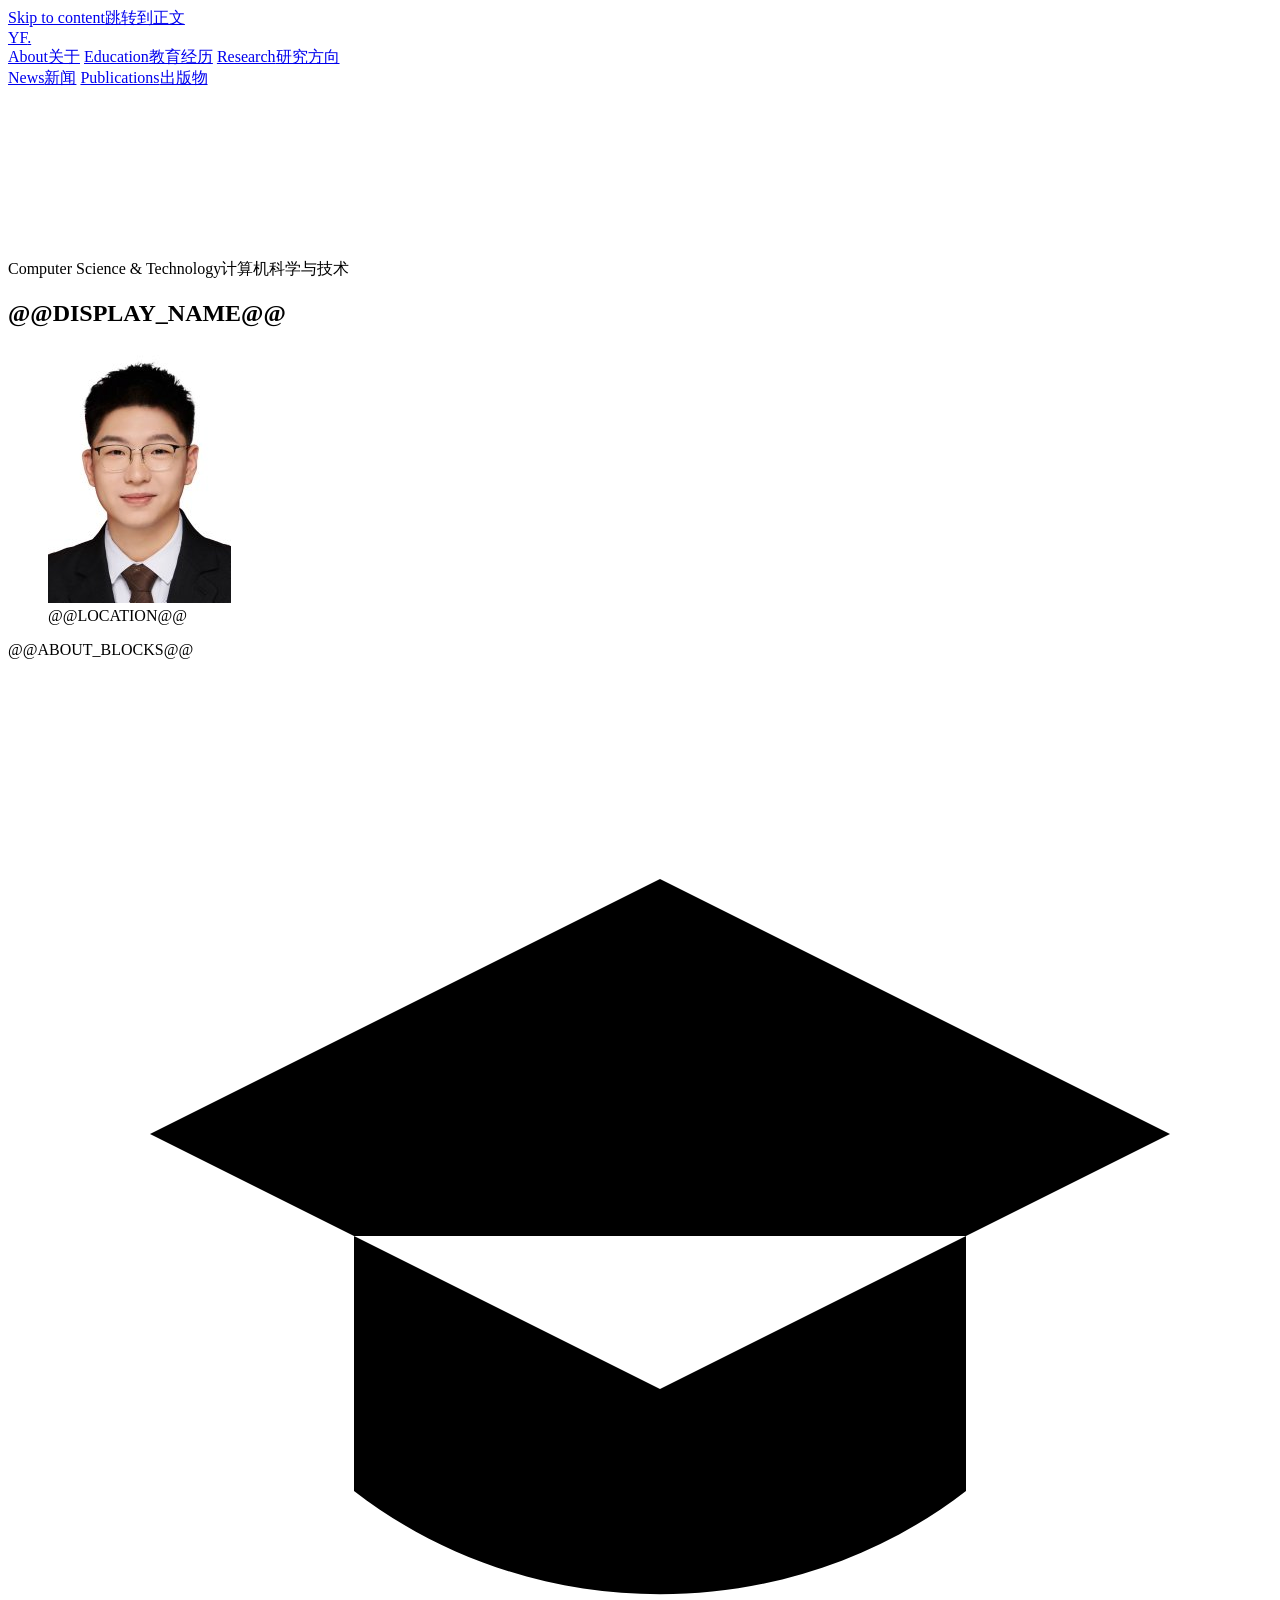
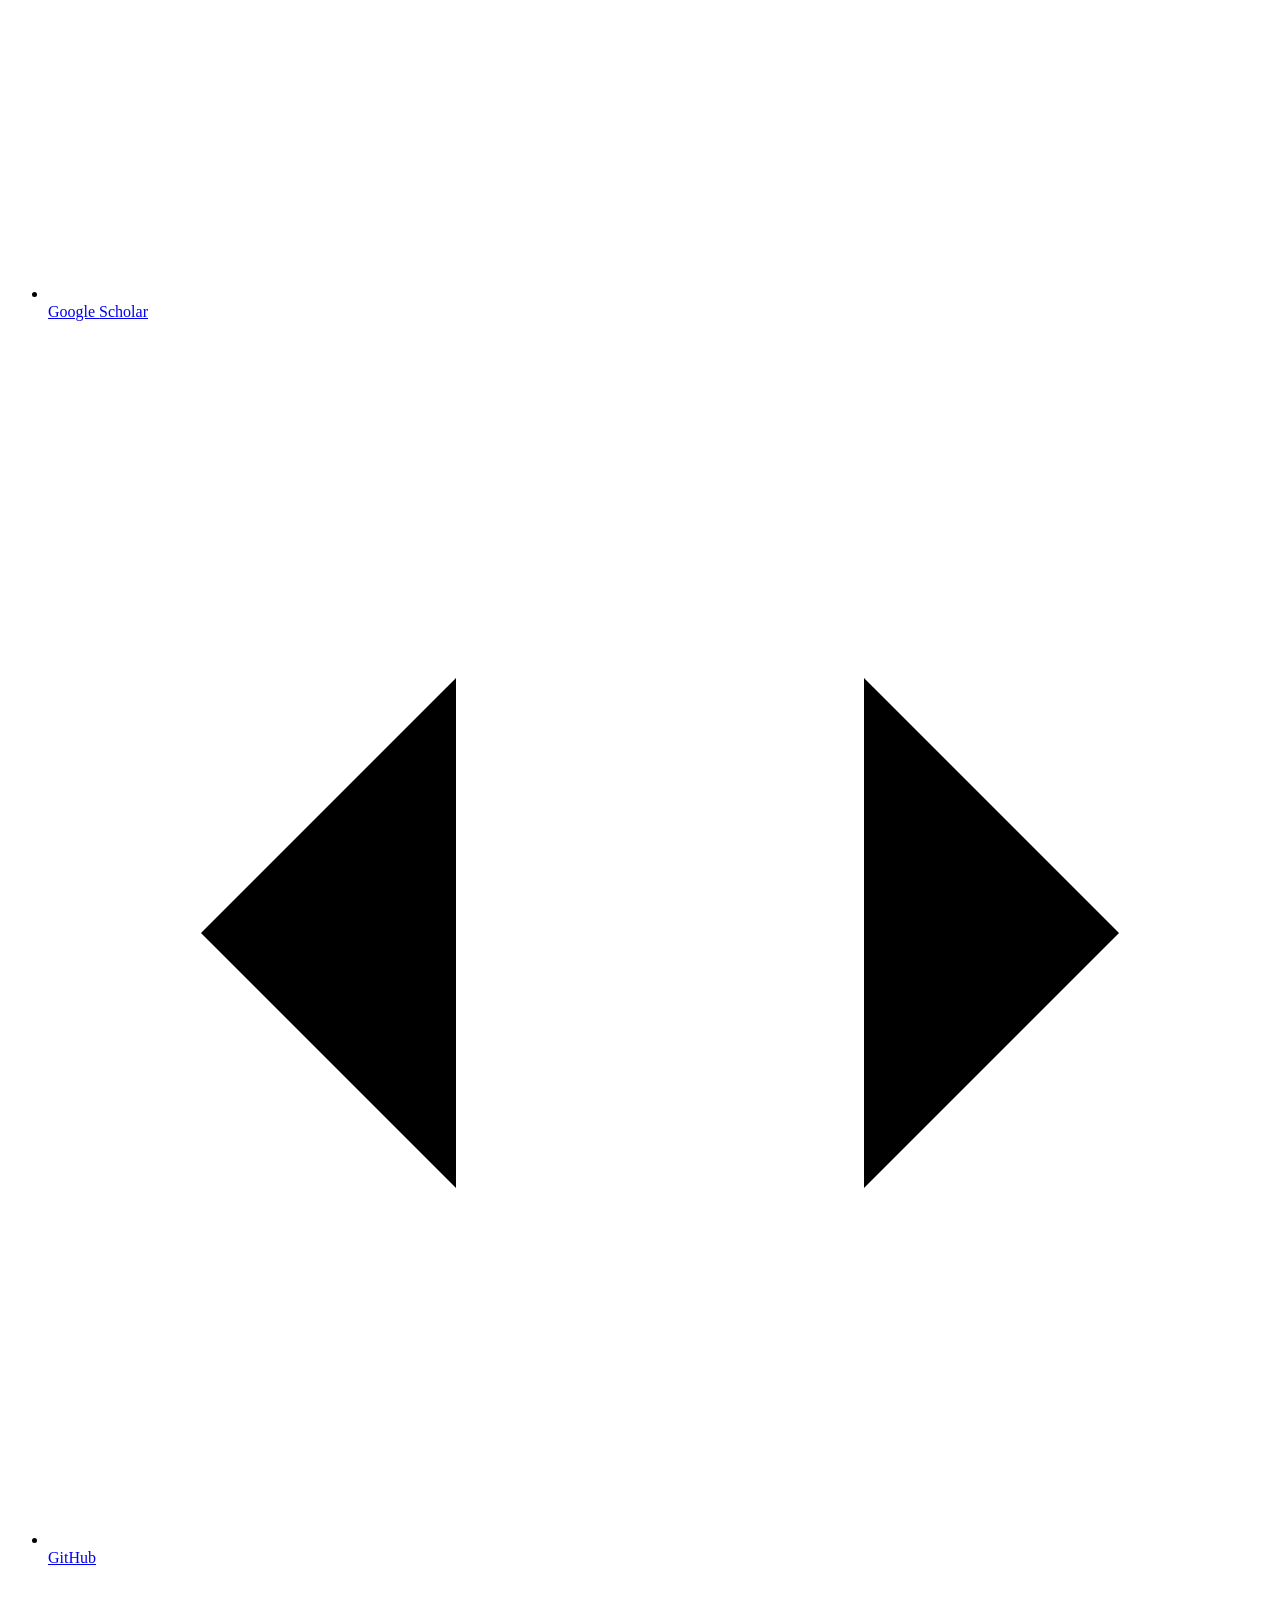
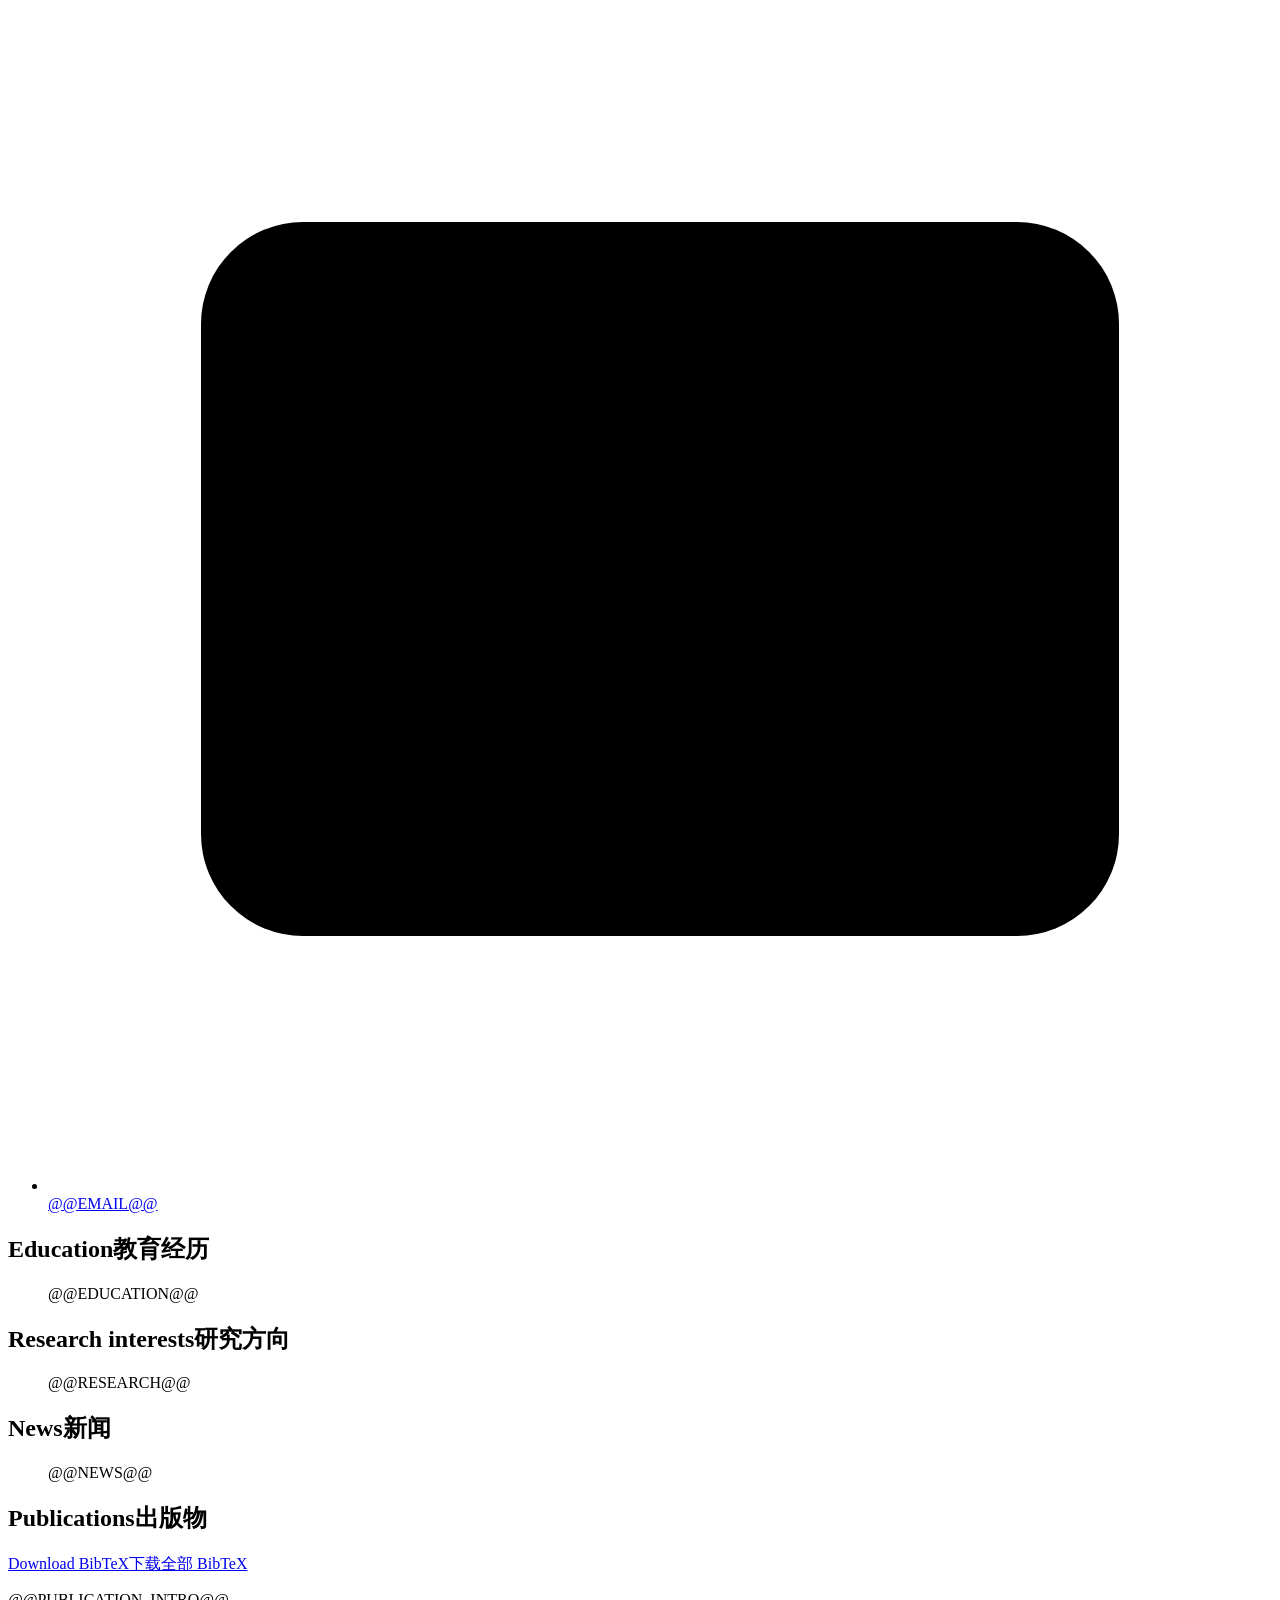
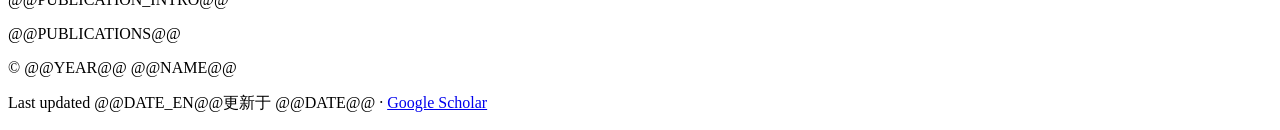
==== commit ab731468: "Redesign the bilingual academic homepage as an editorial profile" ====
--- a/template.html
+++ b/template.html
@@ -4,70 +4,66 @@
   <meta charset="utf-8">
   <meta name="viewport" content="width=device-width, initial-scale=1">
   <meta name="description" content="@@DESCRIPTION@@">
-  <meta name="theme-color" content="#174e69">
+  <meta name="theme-color" content="#152e37">
   <meta property="og:type" content="profile">
   <meta property="og:title" content="@@NAME@@ | Tianjin University">
   <meta property="og:description" content="@@DESCRIPTION@@">
   <meta property="og:url" content="@@SITE_URL@@">
   <meta property="og:image" content="@@SITE_URL@@assets/portrait.jpg">
   <link rel="canonical" href="@@SITE_URL@@">
-  <link rel="icon" href="data:image/svg+xml,%3Csvg xmlns='http://www.w3.org/2000/svg' viewBox='0 0 64 64'%3E%3Crect width='64' height='64' rx='12' fill='%23174e69'/%3E%3Ctext x='32' y='43' font-size='33' text-anchor='middle' fill='white' font-family='Georgia'%3EYF%3C/text%3E%3C/svg%3E">
+  <link rel="icon" href="data:image/svg+xml,%3Csvg xmlns='http://www.w3.org/2000/svg' viewBox='0 0 64 64'%3E%3Crect width='64' height='64' rx='4' fill='%23152e37'/%3E%3Ctext x='32' y='43' font-size='33' text-anchor='middle' fill='white' font-family='Georgia'%3EYF%3C/text%3E%3C/svg%3E">
   <title>@@NAME@@ | Tianjin University</title>
   <style>@@CSS@@</style>
   <script type="application/ld+json">@@STRUCTURED_DATA@@</script>
 </head>
-<body>
+<body id="top">
   <a class="skip-link" href="#main"><span data-lang="en">Skip to content</span><span data-lang="zh">跳转到正文</span></a>
   <header class="site-header">
     <div class="header-inner">
-      <a class="brand" href="#top">@@NAME@@</a>
-      <nav class="site-nav" aria-label="Main navigation">
-        <a class="about-nav" href="#about"><span data-lang="en">About</span><span data-lang="zh">关于</span></a>
-        <a class="research-nav" href="#research"><span data-lang="en">Research</span><span data-lang="zh">研究</span></a>
-        <a class="education-nav" href="#education"><span data-lang="en">Education</span><span data-lang="zh">教育经历</span></a>
+      <a class="brand" href="#top" aria-label="Yilong Fan"><span aria-hidden="true">YF<span class="brand-stop">.</span></span></a>
+      <nav class="site-nav" aria-label="Main navigation" data-label-en="Main navigation" data-label-zh="主导航">
+        <button type="button" class="menu-toggle" aria-controls="section-nav" aria-expanded="false" data-enhanced hidden>
+          <svg viewBox="0 0 24 24" aria-hidden="true"><path class="menu-open" d="M3 5h18M3 12h18M3 19h18"/><path class="menu-close" d="m5 5 14 14m0-14L5 19"/></svg>
+          <span class="sr-only"><span data-lang="en">Sections</span><span data-lang="zh">栏目导航</span></span>
+        </button>
+        <div id="section-nav">
+          <a href="#about"><span data-lang="en">About</span><span data-lang="zh">关于</span></a>
+          <a href="#education"><span data-lang="en">Education</span><span data-lang="zh">教育经历</span></a>
+          <a href="#research"><span data-lang="en">Research</span><span data-lang="zh">研究方向</span></a>
+        </div>
         <a href="#news"><span data-lang="en">News</span><span data-lang="zh">新闻</span></a>
         <a href="#publications"><span data-lang="en">Publications</span><span data-lang="zh">出版物</span></a>
       </nav>
       <button id="language-toggle" class="language-toggle" type="button" aria-label="切换为中文" data-enhanced hidden>中文</button>
     </div>
   </header>
-  <main class="layout" id="main">
-    <div class="intro-row" id="top">
-      <section class="about" id="about" aria-labelledby="about-heading">
-        <h1 id="about-heading">@@NAME@@</h1>
-        @@ABOUT_BLOCKS@@
-      </section>
-      <aside class="profile" aria-label="Researcher profile">
-        <div class="profile-identity">
-          <img class="portrait" src="assets/portrait.jpg" width="183" height="256" alt="Portrait of @@NAME@@" fetchpriority="high">
-          <div class="profile-info">
-            <p class="profile-name" aria-hidden="true">@@NAME@@</p>
-            <p class="affiliation">@@AFFILIATION@@</p>
-            <p class="location">@@LOCATION@@</p>
-          </div>
+  <main id="main">
+    <section class="hero" id="about" aria-labelledby="about-heading">
+      <canvas class="contours" aria-hidden="true"></canvas>
+      <div class="intro-row">
+        <div class="intro-heading">
+          <p class="discipline"><span data-lang="en">Computer Science &amp; Technology</span><span data-lang="zh">计算机科学与技术</span></p>
+          <h1 id="about-heading">@@DISPLAY_NAME@@</h1>
         </div>
+        <figure class="portrait-plate">
+          <img class="portrait" src="assets/portrait.jpg" width="183" height="256" alt="Portrait of @@NAME@@" data-alt-en="Portrait of @@NAME@@" data-alt-zh="@@NAME@@ 的肖像" fetchpriority="high">
+          <figcaption>@@LOCATION@@</figcaption>
+        </figure>
+        <div class="intro-text">@@ABOUT_BLOCKS@@</div>
         <ul class="profile-links">
-          <li>
-            <a href="@@SCHOLAR@@" target="_blank" rel="noopener noreferrer">
-              <span class="profile-icon"><svg viewBox="0 0 24 24" aria-hidden="true" focusable="false"><path d="m2 9 10-5 10 5-10 5-10-5Z M6 11v5c3.5 2.7 8.5 2.7 12 0v-5 M22 9v6"/></svg></span>
-              <span>Google Scholar</span>
-            </a>
-          </li>
-          <li>
-            <a href="@@GITHUB@@" target="_blank" rel="noopener noreferrer">
-              <span class="profile-icon"><svg viewBox="0 0 24 24" aria-hidden="true" focusable="false"><path d="m8 6-6 6 6 6m8-12 6 6-6 6m-2-14-4 16"/></svg></span>
-              <span>GitHub</span>
-            </a>
-          </li>
-          <li class="profile-email">
-            <a href="mailto:@@EMAIL@@">
-              <span class="profile-icon"><svg viewBox="0 0 24 24" aria-hidden="true" focusable="false"><rect x="3" y="5" width="18" height="14" rx="2"/><path d="m3 7 9 6 9-6"/></svg></span>
-              <span>@@EMAIL@@</span>
-            </a>
-          </li>
+          <li><a href="@@SCHOLAR@@" aria-label="Google Scholar" target="_blank" rel="noopener noreferrer">
+            <svg viewBox="0 0 24 24" aria-hidden="true"><path d="m2 9 10-5 10 5-10 5-10-5Z M6 11v5c3.5 2.7 8.5 2.7 12 0v-5 M22 9v6"/></svg><span><span class="scholar-prefix">Google </span>Scholar</span>
+          </a></li>
+          <li><a href="@@GITHUB@@" target="_blank" rel="noopener noreferrer">
+            <svg viewBox="0 0 24 24" aria-hidden="true"><path d="m8 7-5 5 5 5m8-10 5 5-5 5m-3-13-2 16"/></svg><span>GitHub</span>
+          </a></li>
+          <li><a href="mailto:@@EMAIL@@">
+            <svg viewBox="0 0 24 24" aria-hidden="true"><rect x="3" y="5" width="18" height="14" rx="2"/><path d="m3 7 9 6 9-6"/></svg><span>@@EMAIL@@</span>
+          </a></li>
         </ul>
-      </aside>
-    </div>
+      </div>
+    </section>
+    <div class="layout">
     <div class="background-row">
       <section class="education" id="education" aria-labelledby="education-heading">
         <h2 id="education-heading"><span data-lang="en">Education</span><span data-lang="zh">教育经历</span></h2>
@@ -92,6 +88,7 @@
         <p class="publication-intro">@@PUBLICATION_INTRO@@</p>
         <div id="publication-list">@@PUBLICATIONS@@</div>
       </section>
+    </div>
   </main>
   <footer class="site-footer">
     <p>© @@YEAR@@ @@NAME@@</p>
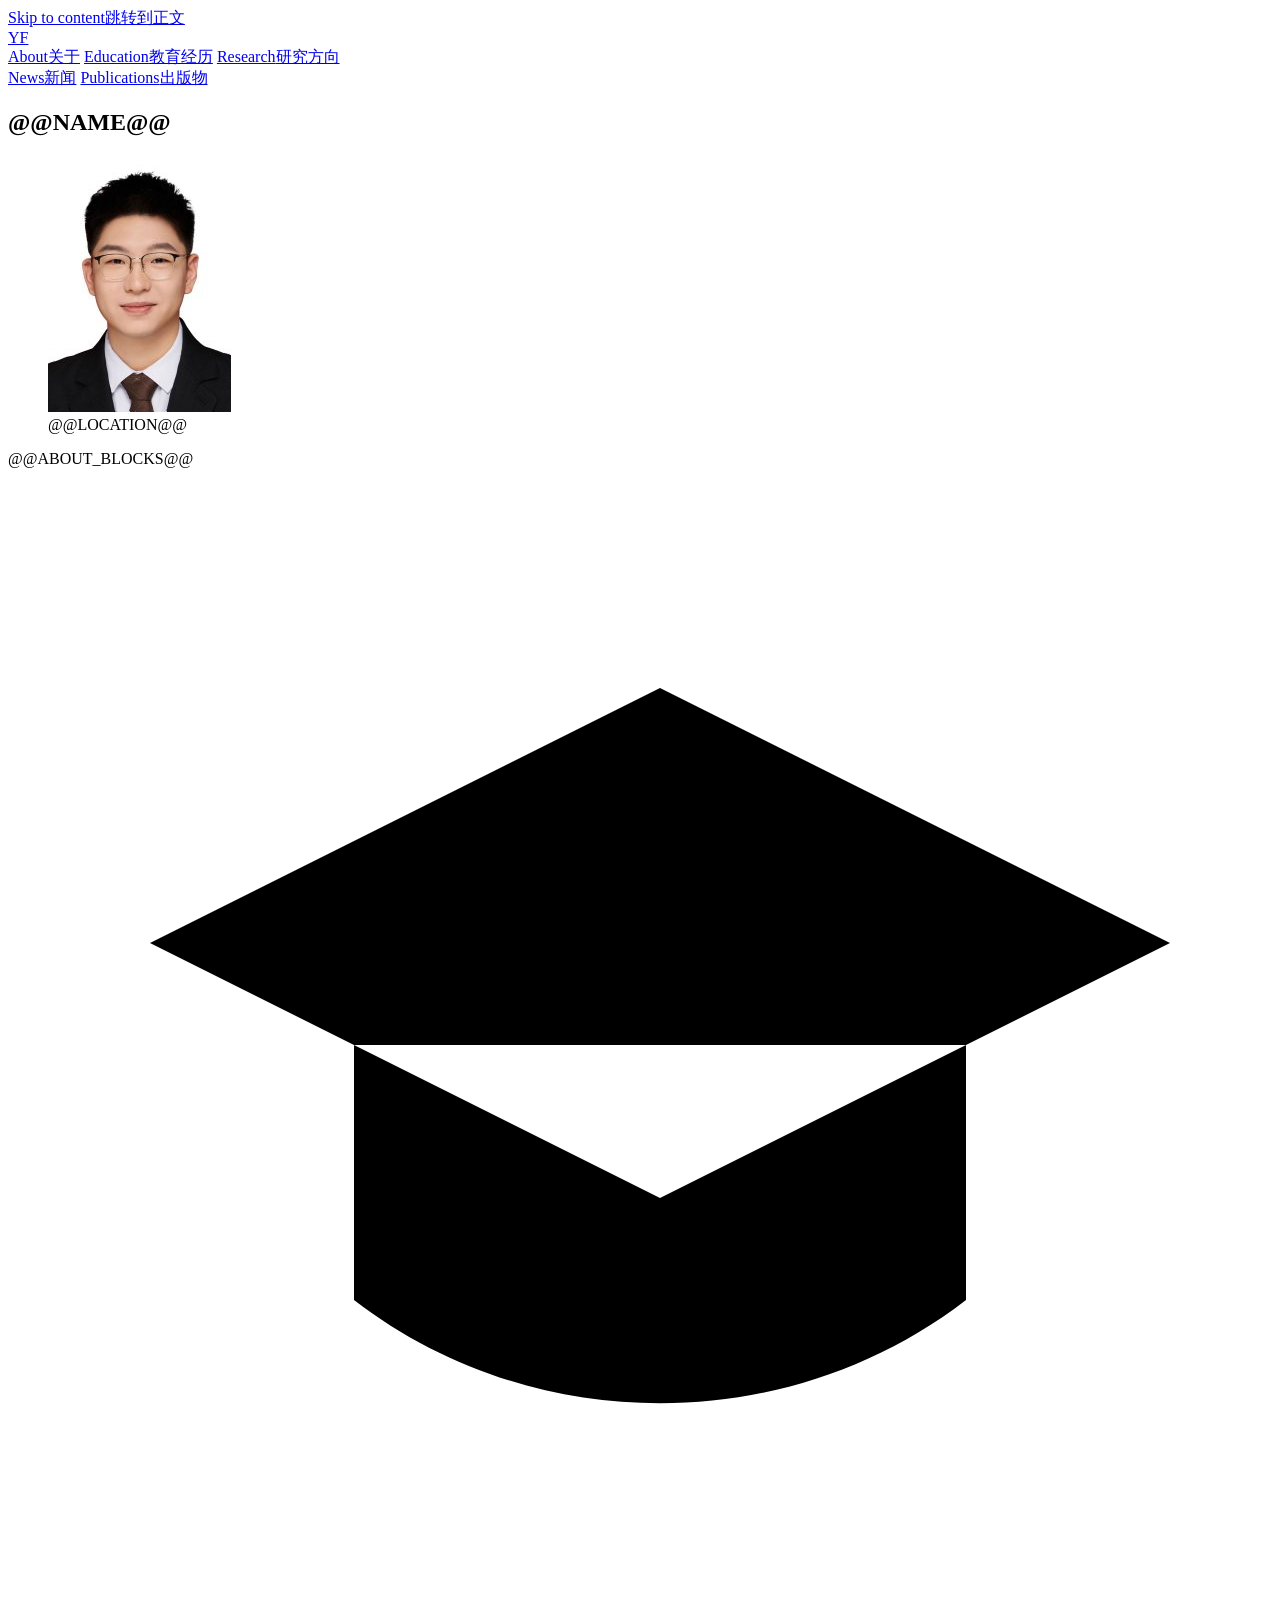
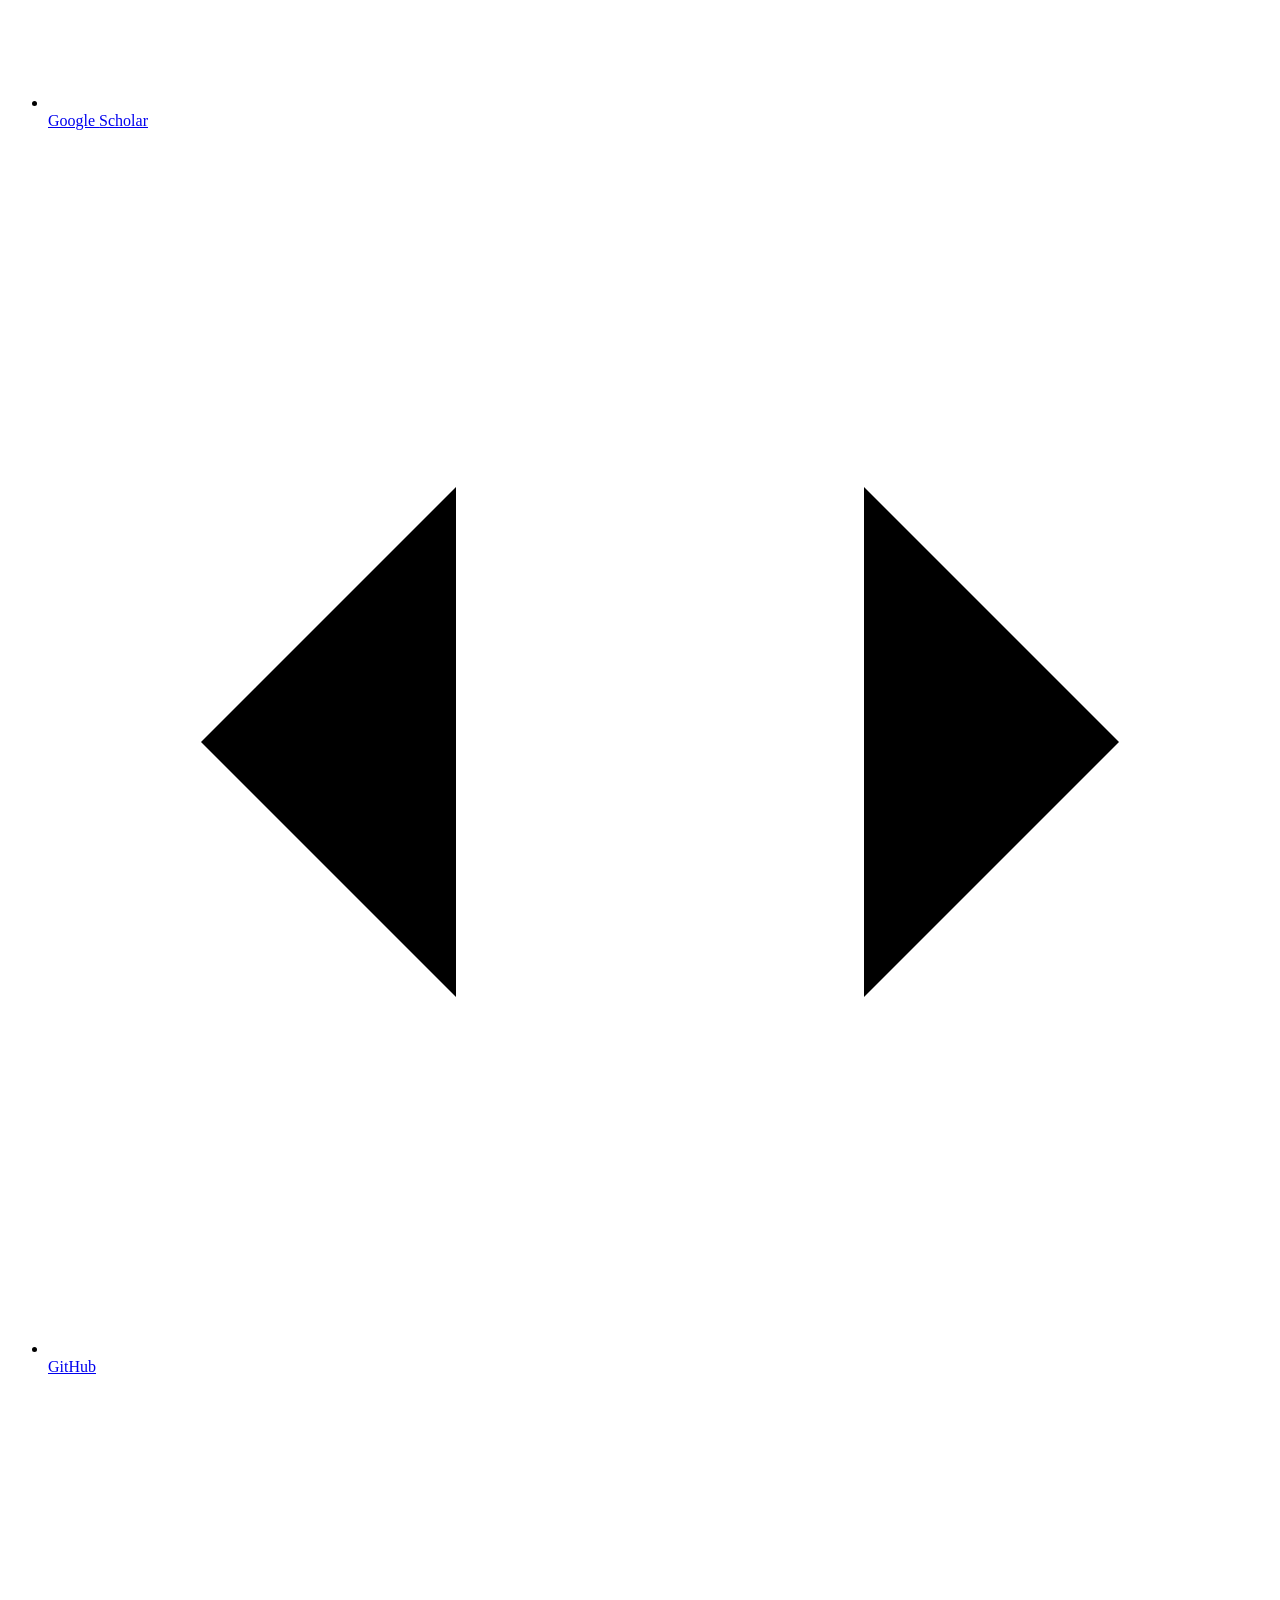
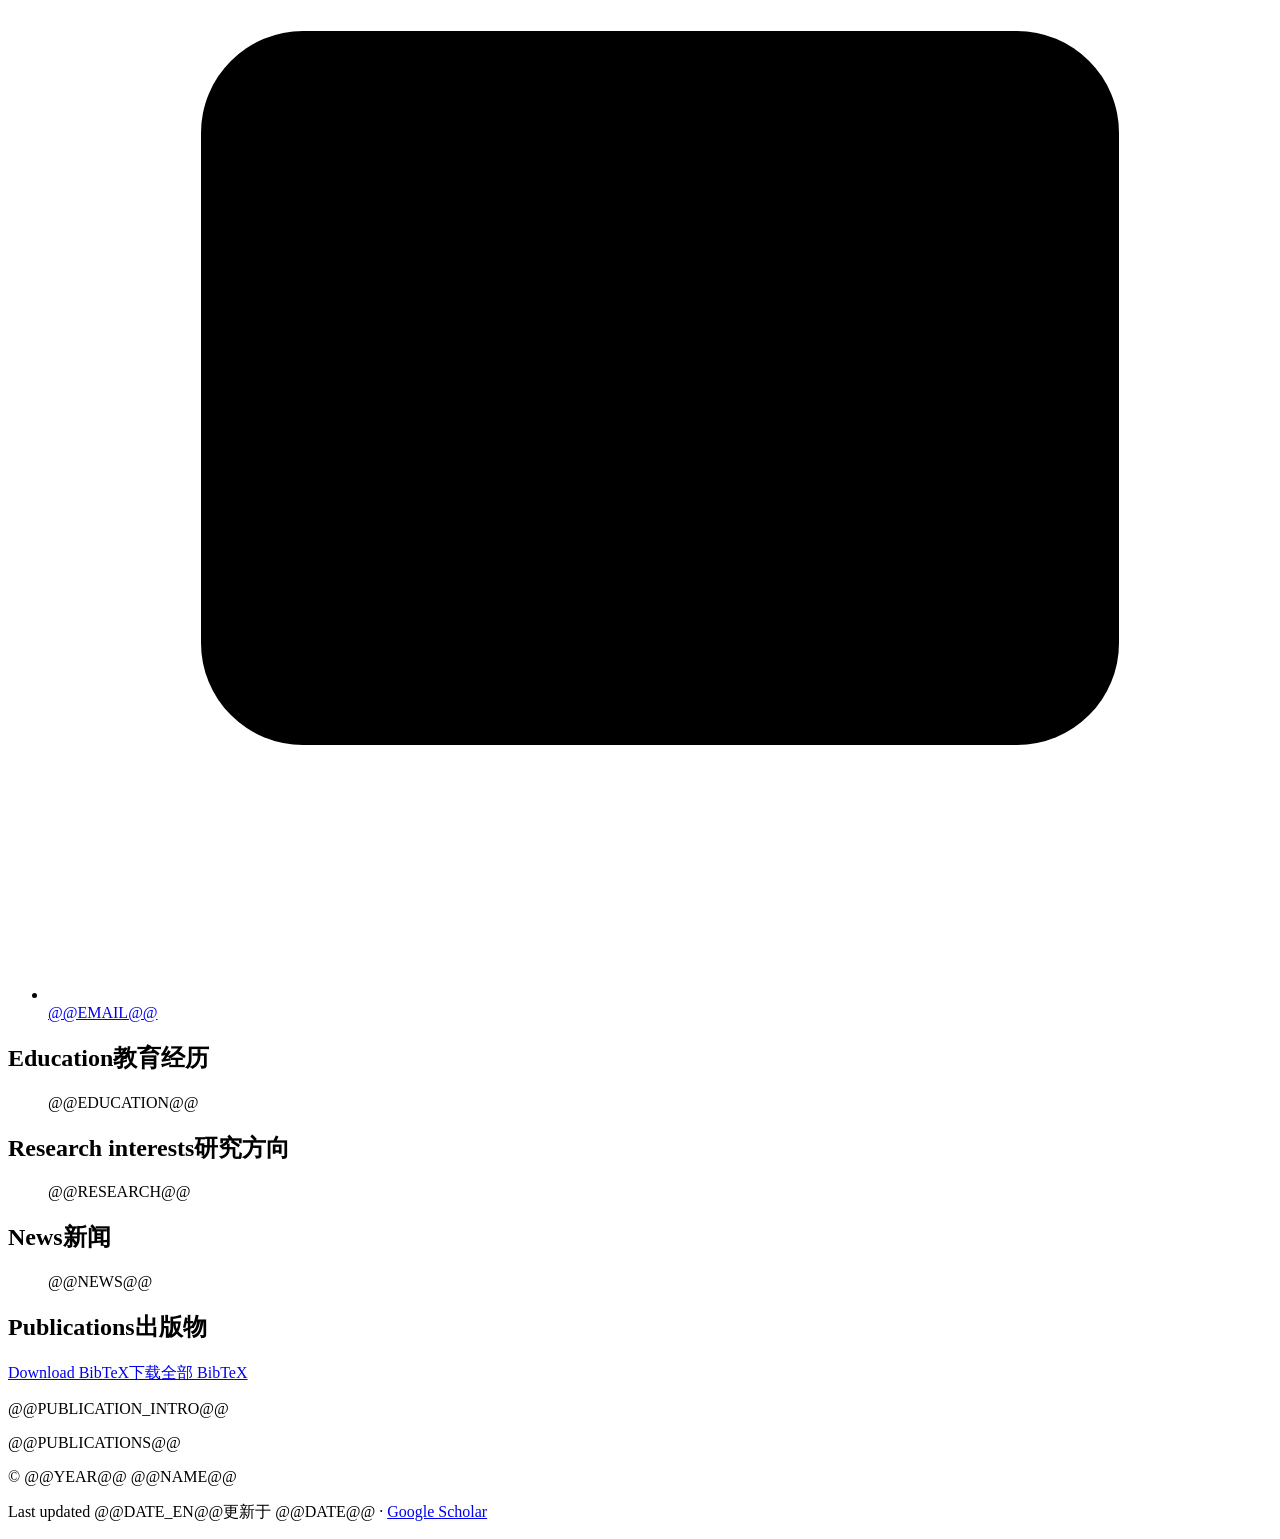
==== commit 32c3bdb6: "Return the academic homepage to a minimal white layout" ====
--- a/template.html
+++ b/template.html
@@ -4,14 +4,14 @@
   <meta charset="utf-8">
   <meta name="viewport" content="width=device-width, initial-scale=1">
   <meta name="description" content="@@DESCRIPTION@@">
-  <meta name="theme-color" content="#152e37">
+  <meta name="theme-color" content="#ffffff">
   <meta property="og:type" content="profile">
   <meta property="og:title" content="@@NAME@@ | Tianjin University">
   <meta property="og:description" content="@@DESCRIPTION@@">
   <meta property="og:url" content="@@SITE_URL@@">
   <meta property="og:image" content="@@SITE_URL@@assets/portrait.jpg">
   <link rel="canonical" href="@@SITE_URL@@">
-  <link rel="icon" href="data:image/svg+xml,%3Csvg xmlns='http://www.w3.org/2000/svg' viewBox='0 0 64 64'%3E%3Crect width='64' height='64' rx='4' fill='%23152e37'/%3E%3Ctext x='32' y='43' font-size='33' text-anchor='middle' fill='white' font-family='Georgia'%3EYF%3C/text%3E%3C/svg%3E">
+  <link rel="icon" href="data:image/svg+xml,%3Csvg xmlns='http://www.w3.org/2000/svg' viewBox='0 0 64 64'%3E%3Ctext x='32' y='43' font-size='33' text-anchor='middle' fill='%2324282c' stroke='white' stroke-width='1.5' paint-order='stroke' font-family='Georgia'%3EYF%3C/text%3E%3C/svg%3E">
   <title>@@NAME@@ | Tianjin University</title>
   <style>@@CSS@@</style>
   <script type="application/ld+json">@@STRUCTURED_DATA@@</script>
@@ -20,7 +20,7 @@
   <a class="skip-link" href="#main"><span data-lang="en">Skip to content</span><span data-lang="zh">跳转到正文</span></a>
   <header class="site-header">
     <div class="header-inner">
-      <a class="brand" href="#top" aria-label="Yilong Fan"><span aria-hidden="true">YF<span class="brand-stop">.</span></span></a>
+      <a class="brand" href="#top" aria-label="Yilong Fan"><span aria-hidden="true">YF</span></a>
       <nav class="site-nav" aria-label="Main navigation" data-label-en="Main navigation" data-label-zh="主导航">
         <button type="button" class="menu-toggle" aria-controls="section-nav" aria-expanded="false" data-enhanced hidden>
           <svg viewBox="0 0 24 24" aria-hidden="true"><path class="menu-open" d="M3 5h18M3 12h18M3 19h18"/><path class="menu-close" d="m5 5 14 14m0-14L5 19"/></svg>
@@ -39,11 +39,9 @@
   </header>
   <main id="main">
     <section class="hero" id="about" aria-labelledby="about-heading">
-      <canvas class="contours" aria-hidden="true"></canvas>
       <div class="intro-row">
         <div class="intro-heading">
-          <p class="discipline"><span data-lang="en">Computer Science &amp; Technology</span><span data-lang="zh">计算机科学与技术</span></p>
-          <h1 id="about-heading">@@DISPLAY_NAME@@</h1>
+          <h1 id="about-heading">@@NAME@@</h1>
         </div>
         <figure class="portrait-plate">
           <img class="portrait" src="assets/portrait.jpg" width="183" height="256" alt="Portrait of @@NAME@@" data-alt-en="Portrait of @@NAME@@" data-alt-zh="@@NAME@@ 的肖像" fetchpriority="high">
